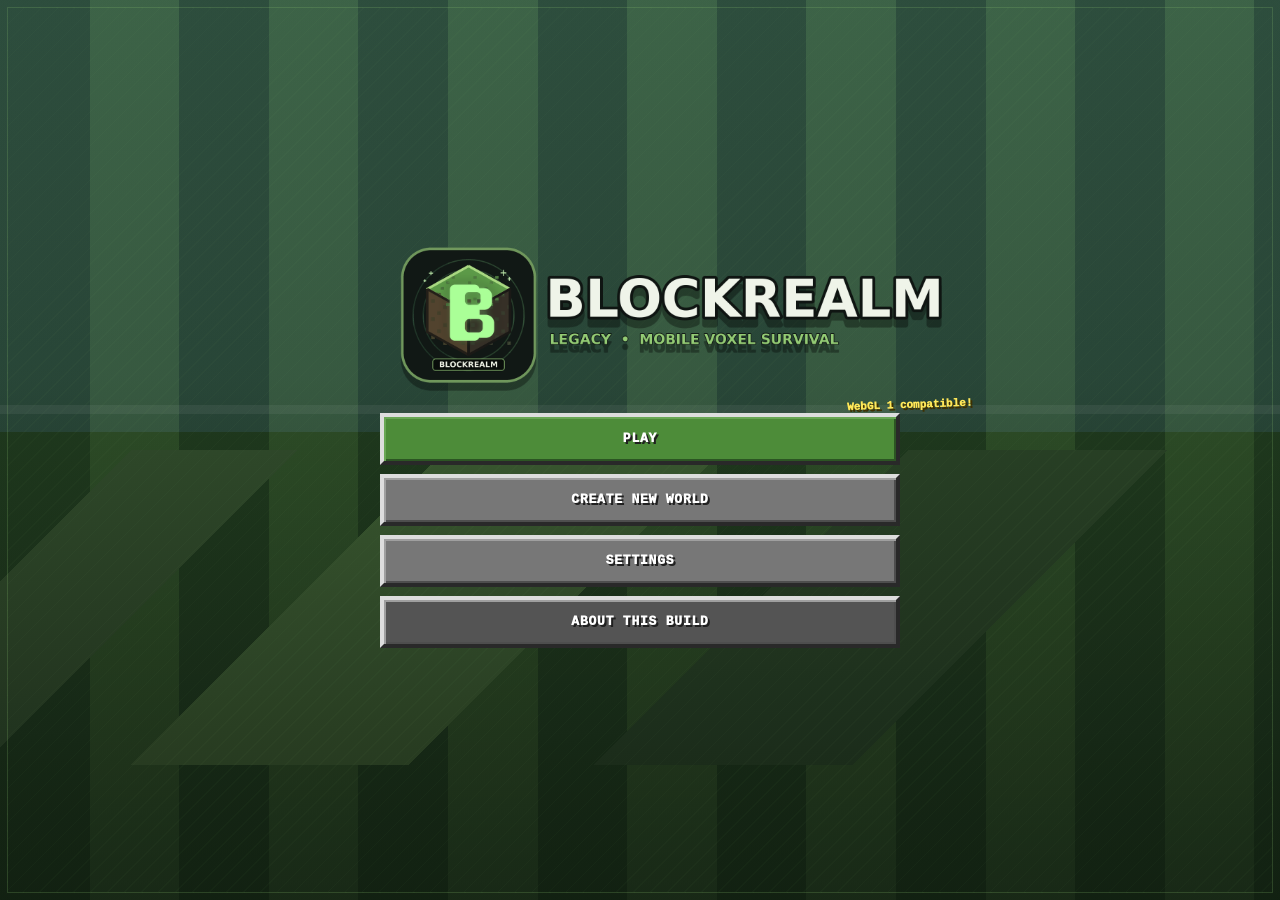
==== web/index.html @ b1ef3590 "🎨 Palette: Add ARIA labels to icon-only HUD and dialog buttons Co-authored-by: GamerzArtist <2480135" ====
<!doctype html>
<html lang="en">
<head>
<meta charset="utf-8">
<meta name="viewport" content="width=device-width,initial-scale=1,maximum-scale=1,user-scalable=no,viewport-fit=cover">
<meta name="theme-color" content="#18231c">
<meta name="mobile-web-app-capable" content="yes">
<meta name="apple-mobile-web-app-capable" content="yes">
<meta name="apple-mobile-web-app-status-bar-style" content="black-translucent">
<link rel="manifest" href="manifest.webmanifest">
<link rel="stylesheet" href="style.css">
<title>BlockRealm: Legacy v4.1</title>
<link rel="icon" href="favicon.png">
</head>
<body>
<canvas id="game" aria-label="BlockRealm game canvas"></canvas>
<div id="skyDecor" aria-hidden="true">
  <div id="stars"></div>
  <div id="cloudShadow"></div>
  <div id="clouds"><i></i><b></b></div>
  <div id="godrays"></div>
  <div id="sun"><i></i></div>
  <div id="moon"><i></i></div>
  <div id="lensFlare"></div>
</div>

<div id="bootScreen" class="screen">
  <div class="menu-card stone-frame">
    <div class="brand-wrap clean-brand boot-brand">
      <img class="brand-lockup" src="brand-lockup.png" alt="BlockRealm Legacy">
      <div class="edition">ORIGINAL MOBILE VOXEL SURVIVAL</div>
    </div>
    <div id="bootStatus" class="boot-status">
      <div class="spinner pixel-spin"></div>
      <div>
        <strong id="bootTitle">Starting renderer…</strong>
        <span id="bootDetail">Checking your browser and graphics driver.</span>
      </div>
    </div>
    <div id="bootBar" class="progress"><i></i></div>
    <button id="bootRetry" class="mc-btn hidden">RETRY</button>
    <details class="diagnostics"><summary>Diagnostics</summary><pre id="diagText">Waiting…</pre></details>
  </div>
</div>

<div id="mainMenu" class="screen hidden">
  <div class="panorama"></div>
  <div class="menu-card title-card">
    <div class="brand-wrap large menu-brand-wrap">
      <img class="brand-lockup menu-lockup" src="brand-lockup.png" alt="BlockRealm Legacy — Mobile Voxel Survival">
      <div class="splash" id="splashText">Procedural. Portable. Yours.</div>
    </div>
    <div class="menu-stack">
      <button id="playMenuBtn" class="mc-btn primary">PLAY</button>
      <button id="newWorldBtn" class="mc-btn">CREATE NEW WORLD</button>
      <button id="settingsMenuBtn" class="mc-btn">SETTINGS</button>
      <button id="aboutBtn" class="mc-btn muted">ABOUT THIS BUILD</button>
    </div>
    <div class="build-tag"><span class="verified-dot"></span> v4.1.0 FINAL · OFFLINE · WEBGL 1 SAFE</div>
  </div>
</div>

<div id="worldsScreen" class="screen hidden dark-screen">
  <div class="wide-window stone-frame">
    <div class="window-head"><h2>WORLDS</h2><button class="icon-btn" data-close="worldsScreen" aria-label="Close">×</button></div>
    <div id="worldList" class="world-list"></div>
    <div class="bottom-actions"><button id="createFromList" class="mc-btn primary">CREATE WORLD</button><button class="mc-btn" data-close="worldsScreen">BACK</button></div>
  </div>
</div>

<div id="createScreen" class="screen hidden dark-screen">
  <div class="window stone-frame">
    <div class="window-head"><h2>CREATE WORLD</h2><button class="icon-btn" data-close="createScreen" aria-label="Close">×</button></div>
    <div class="form-grid">
      <label>WORLD NAME<input id="worldName" maxlength="28" value="New Realm"></label>
      <label>SEED<input id="worldSeed" maxlength="48" placeholder="Leave blank for a random seed"></label>
      <label>MODE<select id="worldMode"><option value="survival">Survival</option><option value="creative">Creative</option></select></label>
      <label>DIFFICULTY<select id="worldDifficulty"><option value="peaceful">Peaceful</option><option value="normal" selected>Normal</option><option value="hard">Hard</option></select></label>
      <label class="toggle-row"><span>STARTING MAP</span><input id="startingMap" type="checkbox" checked></label>
      <label class="toggle-row"><span>BONUS CHEST</span><input id="bonusChest" type="checkbox"></label>
    </div>
    <p class="hint">Every seed generates the same terrain, biomes, caves, ores and structures. Worlds stream outward as you explore.</p>
    <div class="bottom-actions"><button id="createWorldConfirm" class="mc-btn primary">CREATE</button><button class="mc-btn" data-close="createScreen">CANCEL</button></div>
  </div>
</div>

<div id="settingsScreen" class="screen hidden dark-screen">
  <div class="window stone-frame scroll-window">
    <div class="window-head"><h2>SETTINGS</h2><button class="icon-btn" data-close="settingsScreen" aria-label="Close">×</button></div>
    <div class="settings-grid">
      <label>VIEW DISTANCE <b id="viewDistanceValue"></b><input id="viewDistance" type="range" min="1" max="4" step="1"></label>
      <label>RENDER SCALE <b id="renderScaleValue"></b><input id="renderScale" type="range" min="0.5" max="1" step="0.05"></label>
      <label>LOOK SENSITIVITY <b id="sensitivityValue"></b><input id="sensitivity" type="range" min="0.45" max="2" step="0.05"></label>
      <label>FOV <b id="fovValue"></b><input id="fov" type="range" min="58" max="90" step="1"></label>
      <label class="toggle-row shader-master"><span>ENABLE SHADERS</span><input id="shadersEnabledToggle" type="checkbox"></label>
      <label class="select-row">SHADER PRESET <b id="shaderProfileValue"></b><select id="shaderProfile"><option value="reimagined">Reimagined</option><option value="cinematic">Cinematic</option></select></label>
      <label class="toggle-row"><span>DYNAMIC SKY</span><input id="dynamicSky" type="checkbox"></label>
      <label class="toggle-row"><span>GODRAYS</span><input id="godraysToggle" type="checkbox"></label>
      <label class="toggle-row"><span>BLOOM & COLOR GRADE</span><input id="bloomToggle" type="checkbox"></label>
      <label class="toggle-row"><span>CLOUD SHADOWS</span><input id="cloudShadowsToggle" type="checkbox"></label>
      <label class="toggle-row"><span>REFLECTIVE WATER</span><input id="waterReflectionsToggle" type="checkbox"></label>
      <label class="toggle-row"><span>ADAPTIVE QUALITY</span><input id="adaptiveQualityToggle" type="checkbox"></label>
      <label class="toggle-row"><span>FOG</span><input id="fogToggle" type="checkbox"></label>
      <label class="toggle-row"><span>AMBIENT OCCLUSION</span><input id="aoToggle" type="checkbox"></label>
      <label class="toggle-row"><span>SOUND</span><input id="soundToggle" type="checkbox"></label>
      <label class="toggle-row"><span>VIBRATION</span><input id="vibrationToggle" type="checkbox"></label>
      <label class="toggle-row"><span>SHOW FPS</span><input id="fpsToggle" type="checkbox"></label>
      <label>CONTROL SIZE <b id="controlSizeValue"></b><input id="controlSize" type="range" min="0.75" max="1.25" step="0.05"></label>
      <label>UI SCALE <b id="uiScaleValue"></b><input id="uiScale" type="range" min="0.8" max="1.2" step="0.05"></label>
    </div>
    <p id="shaderHelp" class="shader-help">Reimagined uses terrain-aware sun visibility, soft godrays, cloud shade and reflective water. Disable shaders for the fastest path.</p><div class="bottom-actions triple"><button id="safeModeBtn" class="mc-btn muted">SAFE MODE</button><button id="applySettings" class="mc-btn primary">APPLY</button><button class="mc-btn" data-close="settingsScreen">BACK</button></div>
  </div>
</div>

<div id="aboutScreen" class="screen hidden dark-screen">
  <div class="window stone-frame scroll-window text-window">
    <div class="window-head"><h2>ABOUT</h2><button class="icon-btn" data-close="aboutScreen" aria-label="Close">×</button></div>
    <p><strong>BlockRealm: Legacy</strong> is an original mobile-first voxel survival engine. It uses procedural pixel textures, streamed seed-based terrain and a WebGL 1 renderer designed for broad Android WebView compatibility, with scalable original shader profiles and explicit safe-mode diagnostics.</p>
    <h3>Core loop</h3><p>Explore → gather → craft → mine deeper → smelt metals → survive the night → build a permanent realm.</p>
    <h3>Controls</h3><p>Mobile: left joystick to move, swipe the right side to look, hold the pick button to mine or attack, tap the hand button to place or interact, and use the jump/sprint buttons. Desktop: WASD, mouse, Space, Shift, E, left/right click.</p>
    <p class="hint">This is not affiliated with Mojang or Microsoft. All code, textures, sounds and names in this build are original or procedurally generated.</p>
    <button class="mc-btn" data-close="aboutScreen">BACK</button>
  </div>
</div>

<div id="loadingScreen" class="screen hidden">
  <div class="loading-card">
    <div class="brand-small">BLOCKREALM</div>
    <div class="world-preview" id="worldPreview"></div>
    <h2 id="loadingTitle">BUILDING TERRAIN</h2>
    <div class="progress big"><i id="loadingFill"></i></div>
    <p id="loadingDetail">Preparing seed…</p>
    <p id="loadingTip" class="tip">Tip: Torches stop night creatures from spawning nearby.</p>
  </div>
</div>

<div id="hud" class="hidden">
  <div id="debugPanel" class="debug-panel hidden"></div>
  <div class="top-left-hud">
    <div id="dayBadge" class="day-badge">DAY 1 · 07:00</div>
    <div id="biomeBadge" class="biome-badge">PLAINS</div>
  </div>
  <div class="top-right-hud">
    <button id="inventoryBtn" class="hud-btn" aria-label="Open inventory">▦</button>
    <button id="shaderQuickBtn" class="hud-btn shader-quick" title="Cycle shaders" aria-label="Cycle shaders">✦</button>
    <button id="pauseBtn" class="hud-btn" aria-label="Pause game">Ⅱ</button>
  </div>
  <div id="crosshair" class="crosshair"><i></i><b></b></div>
  <svg id="mineProgress" viewBox="0 0 44 44"><circle class="track" cx="22" cy="22" r="18"></circle><circle class="fill" cx="22" cy="22" r="18"></circle></svg>
  <div id="damageFlash"></div>
  <div id="underwaterOverlay"></div>
  <div id="vignette"></div>
  <div id="postBloom"></div>
  <div id="shaderBadge" class="shader-badge">REIMAGINED</div>
  <div id="targetLabel"></div>
  <div id="heldItem"></div>
  <div class="survival-hud">
    <div class="hud-row"><div id="armorBar" class="armor-bar"></div><div id="oxygenBar" class="oxygen-bar"></div></div>
    <div class="hud-row"><div id="healthBar" class="health-bar"></div><div id="hungerBar" class="hunger-bar"></div></div>
    <div class="xp-track"><i id="xpFill"></i><b id="xpLevel">0</b></div>
    <div id="hotbar" class="hotbar"></div>
    <div id="selectedName" class="selected-name"></div>
  </div>
  <div id="mobileControls">
    <div id="lookZone"></div>
    <div id="joystick" class="joystick"><div id="joystickKnob"></div></div>
    <button id="mineBtn" class="action-btn mine-btn" aria-label="Mine block or attack"><span>⛏</span></button>
    <button id="useBtn" class="action-btn use-btn" aria-label="Place block or interact"><span>✋</span></button>
    <button id="jumpBtn" class="action-btn jump-btn" aria-label="Jump"><span>↑</span></button>
    <button id="sprintBtn" class="action-btn sprint-btn" aria-label="Sprint"><span>»</span></button>
  </div>
</div>

<div id="inventoryOverlay" class="overlay hidden">
  <div class="inventory-window stone-frame">
    <div class="window-head"><h2 id="inventoryTitle">INVENTORY</h2><button id="closeInventory" class="icon-btn" aria-label="Close">×</button></div>
    <div class="inventory-layout">
      <aside class="player-pane">
        <div class="player-paperdoll"><div class="player-head"></div><div class="player-body"></div><div class="player-arm l"></div><div class="player-arm r"></div><div class="player-leg l"></div><div class="player-leg r"></div></div>
        <div class="equipment-grid" id="equipmentGrid"></div>
        <div class="recipe-book"><button id="recipeBookBtn" class="mc-btn tiny">RECIPES</button><div id="recipeList" class="recipe-list hidden"></div></div>
      </aside>
      <section class="craft-pane">
        <div class="craft-label" id="craftLabel">CRAFTING 2×2</div>
        <div class="craft-area"><div id="craftGrid" class="craft-grid grid2"></div><div class="craft-arrow">➜</div><div id="craftOutput" class="slot output-slot"></div></div>
        <div id="furnaceArea" class="furnace-area hidden">
          <div class="furnace-col"><div id="furnaceInput" class="slot"></div><div class="furnace-flame"><i id="furnaceFuelFill"></i></div><div id="furnaceFuel" class="slot"></div></div>
          <div class="furnace-progress"><i id="furnaceCookFill"></i></div><div id="furnaceOutput" class="slot output-slot"></div>
        </div>
        <div class="inventory-label">INVENTORY</div><div id="mainInventory" class="inventory-grid"></div>
        <div class="inventory-label">HOTBAR</div><div id="inventoryHotbar" class="inventory-grid hot"></div>
      </section>
    </div>
    <div class="inventory-footer"><button id="sortInventory" class="mc-btn tiny">SORT</button><button id="dropCursor" class="mc-btn tiny">DROP HELD STACK</button></div>
  </div>
  <div id="cursorStack" class="cursor-stack"></div>
</div>

<div id="pauseOverlay" class="overlay hidden">
  <div class="pause-window stone-frame">
    <h2>GAME PAUSED</h2>
    <button id="resumeBtn" class="mc-btn primary">BACK TO GAME</button>
    <button id="pauseSettingsBtn" class="mc-btn">SETTINGS</button>
    <button id="saveBtn" class="mc-btn">SAVE WORLD</button>
    <button id="exportBtn" class="mc-btn">EXPORT WORLD</button>
    <button id="quitBtn" class="mc-btn danger">SAVE & QUIT</button>
  </div>
</div>

<div id="rotateBlocker" aria-hidden="true"><div class="rotate-phone">↻</div><strong>ROTATE TO LANDSCAPE</strong><span>BlockRealm is designed for two-thumb play.</span></div>
<div id="toast"></div>
<div id="fatalOverlay" class="screen hidden fatal-screen">
  <div class="window stone-frame text-window"><h2>THE GAME STOPPED</h2><p id="fatalMessage"></p><pre id="fatalStack"></pre><div class="bottom-actions"><button id="fatalSafe" class="mc-btn">RESTART SAFE MODE</button><button id="fatalReload" class="mc-btn primary">RELOAD GAME</button></div></div>
</div>

<script src="game.js"></script>
</body>
</html>
---- web/style.css ----
:root{
  --safe-t:env(safe-area-inset-top,0px);--safe-r:env(safe-area-inset-right,0px);--safe-b:env(safe-area-inset-bottom,0px);--safe-l:env(safe-area-inset-left,0px);
  --ui-scale:1;--control-scale:1;--ink:#171717;--panel:#c6c6c6;--panel-dark:#8b8b8b;--edge-light:#f2f2f2;--edge-dark:#373737;
}
*{box-sizing:border-box;-webkit-tap-highlight-color:transparent;user-select:none}
html,body{margin:0;width:100%;height:100%;overflow:hidden;background:#0b0e0c;color:#fff;font-family:"Courier New",ui-monospace,monospace;touch-action:none;overscroll-behavior:none}
button,input,select{font:inherit}button{cursor:pointer}canvas{position:fixed;inset:0;width:100%;height:100%;display:block;background:#090d0b;image-rendering:pixelated}
.hidden{display:none!important}.screen{position:fixed;inset:0;z-index:50;display:flex;align-items:center;justify-content:center;padding:calc(18px + var(--safe-t)) calc(18px + var(--safe-r)) calc(18px + var(--safe-b)) calc(18px + var(--safe-l));overflow:auto}
.stone-frame{background:linear-gradient(#d1d1d1,#b7b7b7);color:#1b1b1b;border:4px solid;border-color:#fff #4b4b4b #4b4b4b #fff;box-shadow:0 0 0 4px #111,10px 10px 0 rgba(0,0,0,.42);position:relative}
.stone-frame:after{content:"";position:absolute;inset:4px;pointer-events:none;opacity:.09;background-image:repeating-linear-gradient(0deg,transparent 0 3px,#000 3px 4px),repeating-linear-gradient(90deg,transparent 0 7px,#fff 7px 8px)}
.mc-btn{position:relative;z-index:1;min-height:48px;padding:9px 16px;color:#fff;background:#777;border:4px solid;border-color:#ddd #292929 #292929 #ddd;box-shadow:inset 2px 2px #9f9f9f,inset -2px -2px #4e4e4e;text-shadow:2px 2px #202020;font-size:13px;font-weight:1000;letter-spacing:.06em;text-align:center}
.mc-btn:hover{filter:brightness(1.08)}.mc-btn:active{border-color:#292929 #ddd #ddd #292929;box-shadow:inset 3px 3px #4e4e4e;transform:translate(1px,1px)}.mc-btn.primary{background:#477e39;box-shadow:inset 2px 2px #69a755,inset -2px -2px #2c5523}.mc-btn.danger{background:#8b3434}.mc-btn.muted{background:#545454}.mc-btn.tiny{min-height:34px;padding:5px 9px;font-size:10px;border-width:3px}.icon-btn{width:40px;height:40px;background:#777;color:white;border:3px solid;border-color:#ddd #333 #333 #ddd;font-size:24px;font-weight:900;line-height:1}.icon-btn:active{border-color:#333 #ddd #ddd #333}
#bootScreen{background:radial-gradient(circle at 50% 35%,#22372a,#0d130f 70%)}.menu-card{width:min(92vw,620px);padding:26px}.brand-wrap{position:relative;text-align:center;margin-bottom:20px}.brand-wrap h1,.brand-shadow{font-family:Impact,"Arial Black",sans-serif;font-size:clamp(38px,10vw,70px);line-height:.85;letter-spacing:-.055em;margin:0}.brand-wrap h1{position:relative;color:#d9d9d9;text-shadow:0 3px #fff,0 7px #4e4e4e,4px 9px #101010;z-index:2}.brand-shadow{position:absolute;inset:6px 0 auto;color:#262626;transform:scaleY(1.04);z-index:1}.edition{position:relative;z-index:3;margin-top:11px;color:#393939;font-size:11px;font-weight:1000;letter-spacing:.25em;text-shadow:1px 1px #fff}.boot-status{display:flex;gap:13px;align-items:center;min-height:70px;padding:12px;background:#2a2a2a;color:white;border:3px solid;border-color:#111 #ddd #ddd #111}.boot-status strong,.boot-status span{display:block}.boot-status strong{font-size:13px}.boot-status span{font-size:10px;line-height:1.5;color:#c9c9c9;margin-top:5px}.spinner{width:34px;height:34px;border:5px solid #555;border-top-color:#7ebd59}.pixel-spin{animation:spin .8s steps(8) infinite}@keyframes spin{to{transform:rotate(360deg)}}.progress{height:22px;padding:3px;margin:13px 0;background:#191919;border:3px solid;border-color:#050505 #f2f2f2 #f2f2f2 #050505}.progress i{display:block;width:0;height:100%;background:repeating-linear-gradient(90deg,#5e9f43 0 14px,#4b8535 14px 28px);transition:width .18s}.progress.big{height:28px}.diagnostics{margin-top:12px;font-size:9px;color:#333}.diagnostics pre{white-space:pre-wrap;max-height:120px;overflow:auto;background:#161616;color:#9fe38b;padding:8px;user-select:text}
#mainMenu{background:linear-gradient(#76acd0 0 53%,#4b6d38 53% 100%)}.panorama{position:absolute;inset:0;overflow:hidden;background:linear-gradient(transparent 0 45%,rgba(255,255,255,.08) 45% 46%,transparent 46%),repeating-linear-gradient(90deg,rgba(27,62,28,.8) 0 7%,rgba(48,91,40,.8) 7% 14%),linear-gradient(#77aed4 0 48%,#416633 48% 100%);filter:saturate(.9);animation:pan 25s linear infinite}.panorama:before{content:"";position:absolute;left:-10%;right:-10%;bottom:15%;height:35%;background:linear-gradient(135deg,transparent 0 14%,#385c31 14% 23%,transparent 23% 31%,#456f37 31% 46%,transparent 46% 56%,#2f512b 56% 70%,transparent 70%);image-rendering:pixelated}.panorama:after{content:"";position:absolute;inset:0;background:linear-gradient(rgba(255,255,255,.14),transparent 30%,rgba(0,0,0,.25))}@keyframes pan{to{background-position:0 0,100vw 0,0 0}}.title-card{width:min(92vw,560px);padding:25px;background:rgba(197,197,197,.94)}.brand-wrap.large{margin-top:-5px}.splash{position:absolute;right:2%;bottom:-12px;z-index:4;color:#ffe859;text-shadow:2px 2px #3d3000;font-weight:1000;font-size:11px;transform:rotate(-7deg);white-space:nowrap;animation:pulse 1.7s ease-in-out infinite}@keyframes pulse{50%{transform:rotate(-7deg) scale(1.06)}}.menu-stack{display:grid;gap:9px}.build-tag{text-align:right;margin-top:12px;font-size:8px;color:#333}
.dark-screen{background:rgba(10,12,10,.88);backdrop-filter:blur(3px)}.window,.wide-window{width:min(94vw,620px);padding:16px}.wide-window{width:min(96vw,840px)}.scroll-window{max-height:90vh;overflow:auto}.text-window{line-height:1.6}.text-window h3{margin-bottom:4px}.window-head{position:relative;z-index:1;display:flex;justify-content:space-between;align-items:center;border-bottom:3px solid #777;padding-bottom:9px;margin-bottom:12px}.window-head h2{margin:0;font-size:20px;text-shadow:1px 1px #fff}.bottom-actions{position:relative;z-index:1;display:flex;gap:10px;margin-top:14px}.bottom-actions>*{flex:1}.form-grid,.settings-grid{position:relative;z-index:1;display:grid;grid-template-columns:1fr 1fr;gap:12px}.form-grid label,.settings-grid label{display:grid;gap:6px;font-size:10px;font-weight:1000}.form-grid input,.form-grid select{min-height:42px;padding:8px;background:#282828;color:#fff;border:3px solid;border-color:#111 #eee #eee #111;outline:none}.toggle-row{grid-template-columns:1fr auto!important;align-items:center;background:#aaa;padding:8px;border:2px solid #777}.toggle-row input{width:24px;height:24px;accent-color:#4d8b3b}.hint{position:relative;z-index:1;font-size:9px;line-height:1.6;color:#383838}.settings-grid input[type=range]{width:100%;accent-color:#4d8b3b}.settings-grid b{float:right}.world-list{position:relative;z-index:1;display:grid;gap:8px;max-height:58vh;overflow:auto;padding:3px}.world-card{display:grid;grid-template-columns:68px 1fr auto;align-items:center;gap:10px;background:#8f8f8f;border:3px solid;border-color:#dedede #3b3b3b #3b3b3b #dedede;padding:8px}.world-thumb{width:64px;height:48px;background:linear-gradient(#7eb5d8 0 54%,#52723a 54%);position:relative;overflow:hidden;border:2px solid #222}.world-thumb:after{content:"";position:absolute;left:0;right:0;bottom:0;height:22px;background:repeating-linear-gradient(90deg,#4f7a3b 0 8px,#365c2e 8px 16px);clip-path:polygon(0 45%,12% 30%,23% 50%,34% 10%,48% 42%,62% 20%,76% 50%,90% 14%,100% 35%,100% 100%,0 100%)}.world-info h3{margin:0 0 5px;font-size:13px}.world-info p{margin:2px 0;font-size:8px;color:#2d2d2d}.world-actions{display:grid;gap:5px}.world-actions button{min-width:80px}.empty-worlds{text-align:center;padding:40px 15px;color:#444}
#loadingScreen{background:linear-gradient(#111,#171717)}.loading-card{width:min(88vw,620px);text-align:center}.brand-small{font-family:Impact,"Arial Black",sans-serif;font-size:32px;text-shadow:3px 3px #4d4d4d}.world-preview{height:170px;margin:15px 0;background:linear-gradient(#79b2d4 0 48%,#3d6431 48%);border:4px solid #eee;box-shadow:0 0 0 4px #111;overflow:hidden;position:relative}.world-preview:before{content:"";position:absolute;inset:0;background:repeating-linear-gradient(90deg,transparent 0 35px,rgba(255,255,255,.08) 35px 37px),linear-gradient(145deg,transparent 0 42%,#31512b 42% 52%,transparent 52% 59%,#496f37 59% 70%,transparent 70%)}.loading-card h2{font-size:16px;letter-spacing:.1em}.loading-card p{font-size:10px;color:#ddd}.tip{color:#a7c798!important}
#skyDecor{position:fixed;inset:0;z-index:1;pointer-events:none;overflow:hidden;display:none}#sun,#moon{position:absolute;width:44px;height:44px;image-rendering:pixelated;box-shadow:0 0 25px rgba(255,232,126,.4)}#sun{background:#fff0a1}#moon{background:#e6edf1;clip-path:polygon(0 0,100% 0,100% 100%,0 100%,0 68%,22% 68%,22% 35%,0 35%)}#clouds{position:absolute;inset:0;opacity:.28;background-image:linear-gradient(90deg,transparent 0 10%,#fff 10% 18%,transparent 18% 32%,#fff 32% 44%,transparent 44% 66%,#fff 66% 78%,transparent 78%);background-size:480px 22px;background-repeat:repeat-x;animation:cloudMove 70s linear infinite}@keyframes cloudMove{to{background-position:480px 0}}
#hud{position:fixed;inset:0;z-index:10;pointer-events:none;font-size:calc(12px * var(--ui-scale))}.debug-panel{position:absolute;top:calc(8px + var(--safe-t));left:calc(8px + var(--safe-l));background:rgba(0,0,0,.62);padding:6px 8px;line-height:1.45;font-size:9px;text-shadow:1px 1px #000}.top-left-hud{position:absolute;top:calc(8px + var(--safe-t));left:calc(8px + var(--safe-l));display:flex;gap:5px}.day-badge,.biome-badge{background:rgba(0,0,0,.55);padding:5px 7px;border-left:3px solid #fff;font-size:8px;text-shadow:1px 1px #000}.top-right-hud{position:absolute;top:calc(8px + var(--safe-t));right:calc(8px + var(--safe-r));display:flex;gap:7px;pointer-events:auto}.hud-btn{width:43px;height:43px;color:#fff;background:rgba(62,62,62,.75);border:3px solid;border-color:rgba(255,255,255,.75) rgba(0,0,0,.75) rgba(0,0,0,.75) rgba(255,255,255,.75);font-weight:1000;font-size:18px;text-shadow:2px 2px #111}.hud-btn:active{transform:translate(1px,1px);border-color:#222 #eee #eee #222}.crosshair{position:absolute;left:50%;top:50%;width:22px;height:22px;transform:translate(-50%,-50%);filter:drop-shadow(1px 1px #000)}.crosshair i,.crosshair b{position:absolute;display:block;background:white}.crosshair i{left:10px;top:1px;width:2px;height:20px}.crosshair b{top:10px;left:1px;width:20px;height:2px}.crosshair.target i,.crosshair.target b{background:#ffe16a}.crosshair.hostile i,.crosshair.hostile b{background:#ff6868}#mineProgress{position:absolute;left:50%;top:50%;width:54px;height:54px;transform:translate(-50%,-50%) rotate(-90deg);opacity:0}.track,.fill{fill:none;stroke-width:4}.track{stroke:rgba(0,0,0,.6)}.fill{stroke:#fff;stroke-dasharray:113.1;stroke-dashoffset:113.1;filter:drop-shadow(1px 1px #000)}#damageFlash,#underwaterOverlay,#vignette{position:absolute;inset:0;pointer-events:none;opacity:0}#damageFlash{background:rgba(200,30,30,.35);transition:opacity .25s}#underwaterOverlay{background:rgba(20,95,145,.26);box-shadow:inset 0 0 110px rgba(0,35,80,.55)}#vignette{opacity:1;background:radial-gradient(circle,transparent 55%,rgba(0,0,0,.24) 100%)}#targetLabel{position:absolute;left:50%;top:calc(50% + 38px);transform:translateX(-50%);font-size:9px;text-shadow:2px 2px #000;white-space:nowrap}.survival-hud{position:absolute;left:50%;bottom:calc(8px + var(--safe-b));transform:translateX(-50%) scale(var(--ui-scale));transform-origin:bottom center;display:grid;justify-items:center}.hud-row{width:420px;display:flex;justify-content:space-between;align-items:end}.health-bar,.hunger-bar,.armor-bar,.oxygen-bar{height:20px;display:flex;gap:1px;align-items:center}.status-icon{width:17px;height:17px;position:relative;filter:drop-shadow(1px 1px #111)}.heart{background:#d83b3b;clip-path:polygon(0 20%,20% 0,50% 18%,80% 0,100% 20%,100% 55%,50% 100%,0 55%)}.heart.empty{background:#3b1d1d}.heart.half{background:linear-gradient(90deg,#d83b3b 50%,#3b1d1d 50%)}.food{background:#c17f39;border-radius:55% 35% 55% 35%;transform:rotate(-25deg);border:2px solid #613e1e}.food.empty{filter:grayscale(1) brightness(.35)}.food.half{background:linear-gradient(90deg,#c17f39 50%,#3b2b20 50%)}.armor-pip{width:16px;height:14px;background:#bfc8d0;clip-path:polygon(10% 0,90% 0,100% 40%,50% 100%,0 40%)}.armor-pip.empty{background:#30383d}.bubble{width:12px;height:12px;border:2px solid #c7efff;border-radius:50%}.bubble.empty{opacity:.25}.xp-track{position:relative;width:410px;height:8px;background:#1c1c1c;border:2px solid #060606;margin:3px 0 2px}.xp-track i{display:block;height:100%;background:#4fd44a;width:0}.xp-track b{position:absolute;left:50%;bottom:-18px;transform:translateX(-50%);font-size:12px;color:#82f56b;text-shadow:2px 2px #132c0e}.hotbar{display:flex;background:rgba(20,20,20,.86);border:3px solid #0b0b0b;padding:2px;pointer-events:auto}.slot{position:relative;width:44px;height:44px;background:#8b8b8b;border:3px solid;border-color:#373737 #dedede #dedede #373737;display:flex;align-items:center;justify-content:center;image-rendering:pixelated}.hotbar .slot{width:45px;height:45px}.slot.active{z-index:2;border:4px solid #fff;box-shadow:0 0 0 2px #111;transform:translateY(-3px) scale(1.06)}.slot-icon{width:32px;height:32px;background-size:800% 800%;background-repeat:no-repeat;image-rendering:pixelated;filter:drop-shadow(2px 2px rgba(0,0,0,.45))}.slot-count{position:absolute;right:2px;bottom:0;color:#fff;font-size:12px;font-weight:1000;text-shadow:2px 2px #111}.slot-key{position:absolute;left:2px;top:1px;font-size:7px;color:#eee;text-shadow:1px 1px #111}.durability{position:absolute;left:3px;right:3px;bottom:2px;height:3px;background:#1a1a1a}.durability i{display:block;height:100%;background:#57d65e}.selected-name{height:18px;margin-top:4px;font-size:10px;text-shadow:2px 2px #000}.held-item{position:absolute;right:8%;bottom:12%;width:96px;height:96px;background-size:800% 800%;background-repeat:no-repeat;image-rendering:pixelated;filter:drop-shadow(8px 10px rgba(0,0,0,.35));transform:rotate(-20deg);transform-origin:75% 85%;opacity:.95}.held-item.swing{animation:heldSwing .22s linear}.held-item.use{animation:heldUse .28s ease}@keyframes heldSwing{50%{transform:rotate(36deg) translate(-30px,16px)}}@keyframes heldUse{50%{transform:rotate(-35deg) translate(-12px,-10px)}}
#mobileControls{position:absolute;inset:0;pointer-events:none;transform:scale(var(--control-scale));transform-origin:center center}#lookZone{position:absolute;right:0;top:0;width:63%;height:100%;pointer-events:auto}.joystick{position:absolute;left:calc(22px + var(--safe-l));bottom:calc(76px + var(--safe-b));width:124px;height:124px;border:4px solid rgba(255,255,255,.27);background:rgba(0,0,0,.24);border-radius:50%;pointer-events:auto;box-shadow:inset 0 0 18px rgba(0,0,0,.35)}#joystickKnob{position:absolute;left:35px;top:35px;width:54px;height:54px;border-radius:50%;background:rgba(225,225,225,.52);border:4px solid rgba(20,20,20,.46)}.action-btn{position:absolute;pointer-events:auto;color:#fff;background:rgba(70,70,70,.76);border:4px solid;border-color:rgba(255,255,255,.68) rgba(0,0,0,.7) rgba(0,0,0,.7) rgba(255,255,255,.68);text-shadow:2px 2px #111;font-weight:1000}.action-btn:active,.action-btn.pressed{background:rgba(115,115,115,.85);transform:translate(1px,1px)}.action-btn span{font-size:23px}.mine-btn{right:calc(20px + var(--safe-r));bottom:calc(72px + var(--safe-b));width:74px;height:74px}.use-btn{right:calc(104px + var(--safe-r));bottom:calc(80px + var(--safe-b));width:60px;height:60px}.jump-btn{right:calc(26px + var(--safe-r));bottom:calc(157px + var(--safe-b));width:60px;height:60px}.sprint-btn{left:calc(133px + var(--safe-l));bottom:calc(154px + var(--safe-b));width:48px;height:48px}
.overlay{position:fixed;inset:0;z-index:60;background:rgba(0,0,0,.7);display:flex;align-items:center;justify-content:center;padding:calc(10px + var(--safe-t)) calc(10px + var(--safe-r)) calc(10px + var(--safe-b)) calc(10px + var(--safe-l));pointer-events:auto}.inventory-window{width:min(97vw,840px);max-height:95vh;overflow:auto;padding:14px}.inventory-layout{position:relative;z-index:1;display:grid;grid-template-columns:190px 1fr;gap:17px}.player-pane{display:grid;align-content:start;gap:10px}.player-paperdoll{height:180px;background:#323232;border:3px solid;border-color:#111 #eee #eee #111;position:relative;overflow:hidden}.player-paperdoll>div{position:absolute;background:#6a8b5d;border:2px solid #1a1a1a}.player-head{width:42px;height:42px;left:72px;top:18px;background:#b78362!important}.player-body{width:48px;height:65px;left:69px;top:61px}.player-arm{width:20px;height:65px;top:62px}.player-arm.l{left:47px}.player-arm.r{right:47px}.player-leg{width:22px;height:48px;top:126px;background:#394e65!important}.player-leg.l{left:70px}.player-leg.r{right:70px}.equipment-grid{display:grid;grid-template-columns:repeat(4,44px);gap:3px}.recipe-book{position:relative}.recipe-list{position:absolute;left:0;top:39px;width:250px;max-height:260px;overflow:auto;background:#b5b5b5;border:3px solid #222;z-index:10;padding:6px}.recipe-entry{display:flex;align-items:center;gap:7px;padding:5px;border-bottom:1px solid #777;font-size:9px}.recipe-entry:hover{background:#d1d1d1}.craft-pane{display:grid;align-content:start;gap:7px}.craft-label,.inventory-label{font-size:10px;font-weight:1000;margin-top:2px}.craft-area{display:flex;align-items:center;gap:10px;min-height:102px}.craft-grid{display:grid;gap:2px}.grid2{grid-template-columns:repeat(2,46px)}.grid3{grid-template-columns:repeat(3,46px)}.craft-arrow{font-size:26px;font-weight:1000}.output-slot{width:52px!important;height:52px!important}.inventory-grid{display:grid;grid-template-columns:repeat(9,46px);gap:2px}.inventory-grid.hot{border-top:3px solid #737373;padding-top:7px}.inventory-footer{position:relative;z-index:1;display:flex;gap:8px;margin-top:10px}.furnace-area{display:flex;align-items:center;gap:14px;background:#a7a7a7;padding:10px;border:3px solid #6f6f6f}.furnace-col{display:grid;justify-items:center;gap:3px}.furnace-flame{width:24px;height:28px;background:#3a3a3a;clip-path:polygon(50% 0,100% 50%,80% 100%,20% 100%,0 50%);display:flex;align-items:flex-end}.furnace-flame i{display:block;width:100%;height:0;background:#ff9d2e}.furnace-progress{width:72px;height:18px;background:#3a3a3a;border:2px solid #222}.furnace-progress i{display:block;width:0;height:100%;background:#dedede}.cursor-stack{position:fixed;z-index:100;width:44px;height:44px;pointer-events:none;display:none}.pause-window{width:min(90vw,440px);padding:20px;display:grid;gap:9px;text-align:center}.pause-window h2{margin:0 0 8px}.fatal-screen{z-index:200;background:#1a0505}.fatal-screen pre{max-height:240px;overflow:auto;white-space:pre-wrap;background:#111;color:#ffb0b0;padding:9px;user-select:text}.fatal-screen p{user-select:text}#toast{position:fixed;z-index:150;left:50%;top:calc(70px + var(--safe-t));transform:translate(-50%,-15px);max-width:88vw;padding:8px 12px;background:#101010;color:#fff;border:3px solid #fff;box-shadow:0 0 0 3px #000;text-shadow:1px 1px #000;font-size:9px;text-align:center;opacity:0;transition:.18s;pointer-events:none}#toast.show{opacity:1;transform:translate(-50%,0)}
@media(hover:hover) and (pointer:fine){#mobileControls{display:none}.hotbar .slot{width:48px;height:48px}.held-item{right:13%}}
@media(max-width:760px){.form-grid,.settings-grid{grid-template-columns:1fr}.inventory-layout{grid-template-columns:1fr}.player-pane{grid-template-columns:180px 1fr}.player-paperdoll{height:150px}.player-head{top:8px}.player-body{top:50px}.player-arm{top:51px}.player-leg{top:115px}.equipment-grid{align-content:start}.inventory-grid{grid-template-columns:repeat(9,minmax(34px,1fr))}.inventory-grid .slot{width:auto;height:auto;aspect-ratio:1}.inventory-window{font-size:11px}.hud-row{width:365px}.xp-track{width:355px}.slot{width:40px;height:40px}.slot-icon{width:29px;height:29px}.hotbar .slot{width:40px;height:40px}.world-card{grid-template-columns:58px 1fr}.world-thumb{width:54px}.world-actions{grid-column:1/-1;grid-template-columns:1fr 1fr}}
@media(max-width:520px){.menu-card{padding:18px}.brand-wrap h1,.brand-shadow{font-size:45px}.splash{font-size:8px}.mc-btn{min-height:43px;font-size:11px}.survival-hud{bottom:calc(6px + var(--safe-b))}.hud-row{width:337px}.xp-track{width:328px}.hotbar .slot{width:36px;height:36px;border-width:2px}.slot-icon{width:27px;height:27px}.status-icon{width:15px;height:15px}.held-item{width:76px;height:76px;bottom:18%}.joystick{width:108px;height:108px;bottom:calc(58px + var(--safe-b))}#joystickKnob{left:30px;top:30px;width:48px;height:48px}.mine-btn{width:66px;height:66px;bottom:calc(58px + var(--safe-b))}.use-btn{right:calc(94px + var(--safe-r));bottom:calc(65px + var(--safe-b));width:54px;height:54px}.jump-btn{bottom:calc(132px + var(--safe-b));width:54px;height:54px}.sprint-btn{left:calc(117px + var(--safe-l));bottom:calc(130px + var(--safe-b));width:44px;height:44px}.inventory-layout{display:block}.player-pane{display:none}.craft-area{min-height:94px}.grid2{grid-template-columns:repeat(2,42px)}.grid3{grid-template-columns:repeat(3,42px)}.craft-grid .slot{width:42px;height:42px}.world-preview{height:125px}}
@media(orientation:portrait) and (pointer:coarse){body:after{content:"Rotate your phone for the best experience";position:fixed;z-index:190;left:50%;bottom:18px;transform:translateX(-50%);background:#111;color:#fff;border:3px solid #fff;padding:8px 12px;font-size:9px;white-space:nowrap;pointer-events:none}}

/* ===== BlockRealm Legacy v4 visual system ===== */
:root{--sun-x:50%;--sun-y:50%;--sun-visible:0;--sun-warmth:1;--shader-strength:1}
.brand-emblem{display:block;width:76px;height:76px;object-fit:contain;margin:-58px auto 10px;filter:drop-shadow(0 7px 0 rgba(0,0,0,.38));image-rendering:auto}.menu-emblem{width:88px;height:88px;margin:-70px auto 8px}.verified-dot{display:inline-block;width:7px;height:7px;background:#70d05b;box-shadow:0 0 8px #70d05b;margin-right:4px}.select-row{background:#aaa;padding:8px;border:2px solid #777}.select-row select{min-height:38px;background:#292929;color:#fff;border:3px solid;border-color:#111 #eee #eee #111;padding:5px}.shader-help{position:relative;z-index:1;padding:9px 11px;margin:12px 0 0;background:#282828;color:#d9efcf;border-left:4px solid #70b85a;font-size:9px;line-height:1.45}.bottom-actions.triple>*{min-width:0}

#skyDecor{--celestial-size:clamp(42px,7vmin,86px);display:block;z-index:2;mix-blend-mode:normal}
#sun,#moon{position:absolute;left:var(--sun-x);top:var(--sun-y);width:var(--celestial-size);height:var(--celestial-size);transform:translate(-50%,-50%) scale(var(--sun-visible));transition:opacity .15s,transform .15s;pointer-events:none;border-radius:50%;image-rendering:auto}
#sun{opacity:var(--sun-visible);background:radial-gradient(circle,#fff 0 19%,#fff6cc 20% 42%,#ffd37a 43% 63%,rgba(255,170,52,.85) 64% 70%,rgba(255,180,50,0) 72%);box-shadow:0 0 22px rgba(255,239,171,.95),0 0 70px rgba(255,185,66,.8),0 0 150px rgba(255,159,38,.42)}
#sun i{position:absolute;inset:22%;border-radius:50%;background:#fff;filter:blur(1px)}
#moon{opacity:var(--moon-visible,0);left:var(--moon-x,50%);top:var(--moon-y,50%);transform:translate(-50%,-50%) scale(var(--moon-visible,0));background:radial-gradient(circle at 38% 32%,#fff 0 18%,#e8eff0 19% 64%,#a9b9c0 65% 72%,transparent 73%);box-shadow:0 0 34px rgba(183,218,255,.4);clip-path:none}
#moon:after{content:"";position:absolute;left:47%;top:15%;width:35%;height:35%;border-radius:50%;background:rgba(98,115,127,.25);box-shadow:-17px 25px 0 -4px rgba(98,115,127,.22),13px 33px 0 -8px rgba(98,115,127,.25)}
#stars{position:absolute;inset:0;opacity:var(--stars-opacity,0);transition:opacity 1s;background-image:radial-gradient(circle at 8% 12%,#fff 0 1px,transparent 1.5px),radial-gradient(circle at 17% 25%,#d9efff 0 1px,transparent 1.5px),radial-gradient(circle at 28% 8%,#fff 0 1.2px,transparent 1.8px),radial-gradient(circle at 43% 20%,#fff 0 1px,transparent 1.5px),radial-gradient(circle at 56% 11%,#d9efff 0 1px,transparent 1.5px),radial-gradient(circle at 69% 29%,#fff 0 1.2px,transparent 1.8px),radial-gradient(circle at 81% 9%,#fff 0 1px,transparent 1.5px),radial-gradient(circle at 93% 23%,#d9efff 0 1px,transparent 1.5px);background-size:260px 180px}
#clouds{position:absolute;inset:-15% -20%;opacity:var(--cloud-opacity,.34);filter:blur(var(--cloud-blur,2px));animation:cloudMove 80s linear infinite;background:radial-gradient(ellipse at 10% 18%,rgba(255,255,255,.65) 0 2.5%,transparent 7%),radial-gradient(ellipse at 24% 17%,rgba(255,255,255,.52) 0 3.3%,transparent 8%),radial-gradient(ellipse at 45% 25%,rgba(255,255,255,.58) 0 2.8%,transparent 7%),radial-gradient(ellipse at 69% 13%,rgba(255,255,255,.6) 0 4%,transparent 9%),radial-gradient(ellipse at 88% 27%,rgba(255,255,255,.5) 0 3%,transparent 8%);background-size:840px 300px;background-repeat:repeat-x}
#clouds i,#clouds b{display:none}
#cloudShadow{position:absolute;inset:0;opacity:var(--cloud-shadow-opacity,0);background:linear-gradient(115deg,transparent 12%,rgba(19,37,27,.09) 23%,transparent 37%,rgba(19,37,27,.08) 49%,transparent 66%);background-size:820px 100%;animation:cloudMove 95s linear infinite;mix-blend-mode:multiply}
#godrays{position:absolute;inset:-20%;opacity:var(--rays-opacity,0);transition:opacity .18s;background:repeating-conic-gradient(from 0deg at var(--sun-x) var(--sun-y),rgba(255,225,155,.13) 0deg,rgba(255,225,155,0) 4deg,rgba(255,225,155,0) 11deg,rgba(255,225,155,.08) 15deg,rgba(255,225,155,0) 20deg);-webkit-mask-image:radial-gradient(circle at var(--sun-x) var(--sun-y),#000 0 5%,rgba(0,0,0,.8) 12%,transparent 69%);mask-image:radial-gradient(circle at var(--sun-x) var(--sun-y),#000 0 5%,rgba(0,0,0,.8) 12%,transparent 69%);mix-blend-mode:screen;filter:blur(5px);transform:scale(1.25);transform-origin:var(--sun-x) var(--sun-y)}
#lensFlare{position:absolute;inset:0;opacity:var(--flare-opacity,0);background:radial-gradient(circle at var(--sun-x) var(--sun-y),rgba(255,247,214,.42) 0 1%,rgba(255,198,92,.16) 3%,transparent 12%);mix-blend-mode:screen;filter:blur(1px);transition:opacity .2s}
#postBloom{position:absolute;inset:0;pointer-events:none;opacity:var(--bloom-opacity,0);background:radial-gradient(circle at var(--sun-x) var(--sun-y),rgba(255,225,148,.17),transparent 26%),linear-gradient(rgba(255,211,145,.025),rgba(75,120,78,.018));mix-blend-mode:screen;transition:opacity .25s}
.shader-badge{position:absolute;right:calc(108px + var(--safe-r));top:calc(12px + var(--safe-t));padding:4px 7px;background:rgba(9,14,10,.68);border:1px solid rgba(157,230,128,.55);color:#b8f49e;font-size:7px;letter-spacing:.08em;text-shadow:1px 1px #000;opacity:.8}.shader-quick{color:#d9ffbf}.shader-quick.off{color:#b8b8b8;filter:grayscale(1)}

body[data-shader-profile="off"] #game{filter:none}body[data-shader-profile="off"]{--rays-opacity:0;--flare-opacity:0;--bloom-opacity:0;--cloud-shadow-opacity:0;--cloud-opacity:.18;--cloud-blur:0px}
body[data-shader-profile="reimagined"] #game{filter:saturate(1.08) contrast(1.035) brightness(1.01)}body[data-shader-profile="reimagined"]{--shader-strength:1;--cloud-opacity:.32;--cloud-blur:1px}
body[data-shader-profile="cinematic"] #game{filter:saturate(1.18) contrast(1.075) brightness(1.015)}body[data-shader-profile="cinematic"]{--shader-strength:2;--cloud-opacity:.42;--cloud-blur:2.5px}
body.safe-mode #skyDecor,body.safe-mode #postBloom{display:none!important}body.safe-mode #game{filter:none!important}.safe-mode-pill{color:#ffe29b}

#bootScreen{background:radial-gradient(circle at 50% 32%,#29452e,#0b110d 68%)}#mainMenu{background:#16221a}.title-card{border-color:#e9f5e4 #263229 #263229 #e9f5e4}.build-tag{display:flex;align-items:center;justify-content:flex-end;gap:3px}.diagnostics summary{cursor:pointer}
@media(max-width:760px){.brand-emblem{width:62px;height:62px;margin:-42px auto 8px}.menu-emblem{width:70px;height:70px;margin:-48px auto 7px}.bottom-actions.triple{display:grid;grid-template-columns:1fr 1fr}.bottom-actions.triple>*:first-child{grid-column:1/-1}.shader-badge{right:calc(104px + var(--safe-r));top:calc(57px + var(--safe-t))}}
@media(max-height:500px) and (orientation:landscape){.brand-emblem{width:54px;height:54px;position:absolute;left:14px;top:12px;margin:0}.menu-emblem{left:18px;top:14px}.title-card{padding:17px 22px}.brand-wrap{margin-bottom:12px}.brand-wrap h1,.brand-shadow{font-size:46px}.menu-stack{grid-template-columns:1fr 1fr}.menu-stack .primary{grid-column:1/-1}.scroll-window{max-height:94vh}.settings-grid{gap:7px}.settings-grid label{font-size:8px}.toggle-row,.select-row{padding:5px}}
/* Mobile-safe cinematic overrides: no masks, backdrop filters or giant blur passes. */
#godrays{inset:auto;width:150vmax;height:150vmax;left:var(--sun-x);top:var(--sun-y);transform:translate(-50%,-50%) rotate(-8deg);transform-origin:center;border-radius:50%;background:conic-gradient(from 0deg,rgba(255,226,158,.14) 0 2deg,transparent 7deg 19deg,rgba(255,226,158,.09) 24deg 28deg,transparent 34deg 53deg,rgba(255,226,158,.12) 58deg 62deg,transparent 70deg 91deg,rgba(255,226,158,.08) 97deg 101deg,transparent 108deg 132deg,rgba(255,226,158,.11) 138deg 143deg,transparent 151deg 180deg,rgba(255,226,158,.09) 186deg 192deg,transparent 199deg 224deg,rgba(255,226,158,.12) 231deg 236deg,transparent 244deg 273deg,rgba(255,226,158,.08) 280deg 285deg,transparent 293deg 318deg,rgba(255,226,158,.11) 326deg 332deg,transparent 340deg 360deg);-webkit-mask-image:none;mask-image:none;mix-blend-mode:normal;filter:none}
#lensFlare,#postBloom{mix-blend-mode:normal;filter:none}#clouds{filter:none}#cloudShadow{mix-blend-mode:normal}.dark-screen{backdrop-filter:none}
/* Final compatibility pass: shader color grading stays inside WebGL, avoiding costly CSS filters on the game canvas. */
body[data-shader-profile="off"] #game,body[data-shader-profile="reimagined"] #game,body[data-shader-profile="cinematic"] #game{filter:none}
#godrays{inset:0;width:auto;height:auto;left:0;top:0;transform:none;border-radius:0;background:radial-gradient(ellipse 44% 72% at var(--sun-x) var(--sun-y),rgba(255,229,164,.22) 0,rgba(255,219,139,.08) 24%,transparent 70%),linear-gradient(114deg,transparent 0 38%,rgba(255,226,160,.045) 43%,transparent 49%),linear-gradient(102deg,transparent 0 58%,rgba(255,226,160,.035) 63%,transparent 69%)}


/* ===== v4.1 final brand and mobile polish ===== */
.menu-brand-wrap{width:min(760px,86vw);margin:0 auto 14px;display:flex;flex-direction:column;align-items:center}.brand-lockup{display:block;width:min(730px,84vw);height:auto;max-height:190px;object-fit:contain;filter:drop-shadow(0 8px 0 rgba(0,0,0,.36));image-rendering:auto}.menu-lockup{margin:0 auto}.menu-brand-wrap .splash{margin-top:-8px;align-self:flex-end;margin-right:8%;transform:rotate(-2deg)}
#mainMenu .title-card{width:min(760px,88vw);padding:22px 28px 18px;background:linear-gradient(180deg,rgba(28,38,30,.92),rgba(15,22,17,.95));box-shadow:0 18px 60px rgba(0,0,0,.45),inset 0 0 0 1px rgba(255,255,255,.05)}
#mainMenu .menu-stack{width:min(520px,78vw);margin-inline:auto}.build-tag{margin-top:12px;color:#b8c5ba;letter-spacing:.06em}.panorama:after{content:"";position:absolute;inset:0;background:linear-gradient(180deg,rgba(6,10,7,.08),rgba(6,10,7,.18) 42%,rgba(6,10,7,.62));pointer-events:none}
#bootScreen .brand-wrap{padding-top:22px}#bootScreen .brand-emblem{width:68px;height:68px;margin:-36px auto 8px}#bootScreen .brand-wrap h1,#bootScreen .brand-shadow{font-size:clamp(36px,7vw,62px)}
#sun,#moon{aspect-ratio:1/1;contain:layout paint;will-change:left,top,opacity,transform}#sun{overflow:visible}#godrays,#lensFlare,#postBloom{will-change:opacity}
body[data-shader-profile="off"] #skyDecor{opacity:.82}body[data-shader-profile="off"] #godrays,body[data-shader-profile="off"] #lensFlare,body[data-shader-profile="off"] #postBloom{display:none!important}
body[data-shader-profile="reimagined"] #godrays,body[data-shader-profile="cinematic"] #godrays{display:block}
@media(max-height:520px) and (orientation:landscape){#mainMenu .title-card{width:min(760px,90vw);padding:12px 22px 10px}.menu-brand-wrap{width:min(640px,78vw);margin-bottom:6px}.brand-lockup{width:min(620px,76vw);max-height:126px}.menu-brand-wrap .splash{font-size:8px;margin-top:-4px}.menu-stack{gap:7px!important}.mc-btn{min-height:39px}.build-tag{margin-top:7px;font-size:7px}}
@media(max-width:760px){.menu-brand-wrap{width:90vw}.brand-lockup{width:88vw}.menu-brand-wrap .splash{margin-right:5%}}

/* ===== v4.0 final polish ===== */
.clean-brand{margin:0 auto 18px;position:relative;text-align:center}.brand-lockup{display:block;width:min(100%,560px);max-height:170px;object-fit:contain;margin:0 auto;filter:drop-shadow(0 8px 0 rgba(0,0,0,.34))}.boot-brand .brand-lockup{width:min(100%,500px);max-height:140px}.clean-brand .edition{margin-top:-4px;color:#273127;letter-spacing:.18em}.main-brand{margin-bottom:18px}.main-brand .splash{right:3%;bottom:-8px}.title-card{background:linear-gradient(rgba(26,35,29,.94),rgba(15,20,17,.96));border-color:#bbd8ae #182019 #182019 #bbd8ae;color:#edf4ea;box-shadow:0 0 0 4px #090d0a,12px 12px 0 rgba(0,0,0,.38)}.title-card:before{content:"";position:absolute;inset:7px;pointer-events:none;border:1px solid rgba(136,191,110,.22);background:repeating-linear-gradient(135deg,transparent 0 11px,rgba(118,168,95,.035) 11px 12px)}.title-card .build-tag{color:#a8b8a7}.title-card .verified-dot{background:#8bed66}.menu-stack{position:relative;z-index:2}.menu-stack .mc-btn{min-height:52px}.menu-stack .primary{background:#4d8c39}.shader-master{border-left:4px solid #69ad53}.shader-master input{accent-color:#69ad53}
#rotateBlocker{display:none;position:fixed;inset:0;z-index:250;background:radial-gradient(circle,#243528,#090d0a 72%);align-items:center;justify-content:center;flex-direction:column;text-align:center;gap:10px;padding:30px;color:#fff}.rotate-phone{font-size:56px;animation:rotateHint 1.8s ease-in-out infinite}.rotate-phone+strong{font-size:18px;letter-spacing:.08em}.rotate-phone~span{font-size:10px;color:#bdd0b8}@keyframes rotateHint{50%{transform:rotate(90deg)}}
@media(orientation:portrait) and (pointer:coarse){#rotateBlocker{display:flex}body:after{display:none!important}}
@media(max-height:540px) and (orientation:landscape){.title-card{width:min(88vw,760px);padding:14px 20px}.brand-lockup{width:min(62vw,480px);max-height:100px}.main-brand{margin-bottom:10px}.menu-stack{grid-template-columns:1fr 1fr;gap:8px}.menu-stack .primary{grid-column:1/-1}.menu-stack .mc-btn{min-height:44px}.build-tag{margin-top:7px}.splash{font-size:9px}}

/* ===== Accessibility keyboard focus indicators ===== */
button:focus-visible,input:focus-visible,select:focus-visible,summary:focus-visible,.slot:focus-visible{outline:3px solid #ffeb3b;outline-offset:2px;box-shadow:0 0 0 4px #101010}
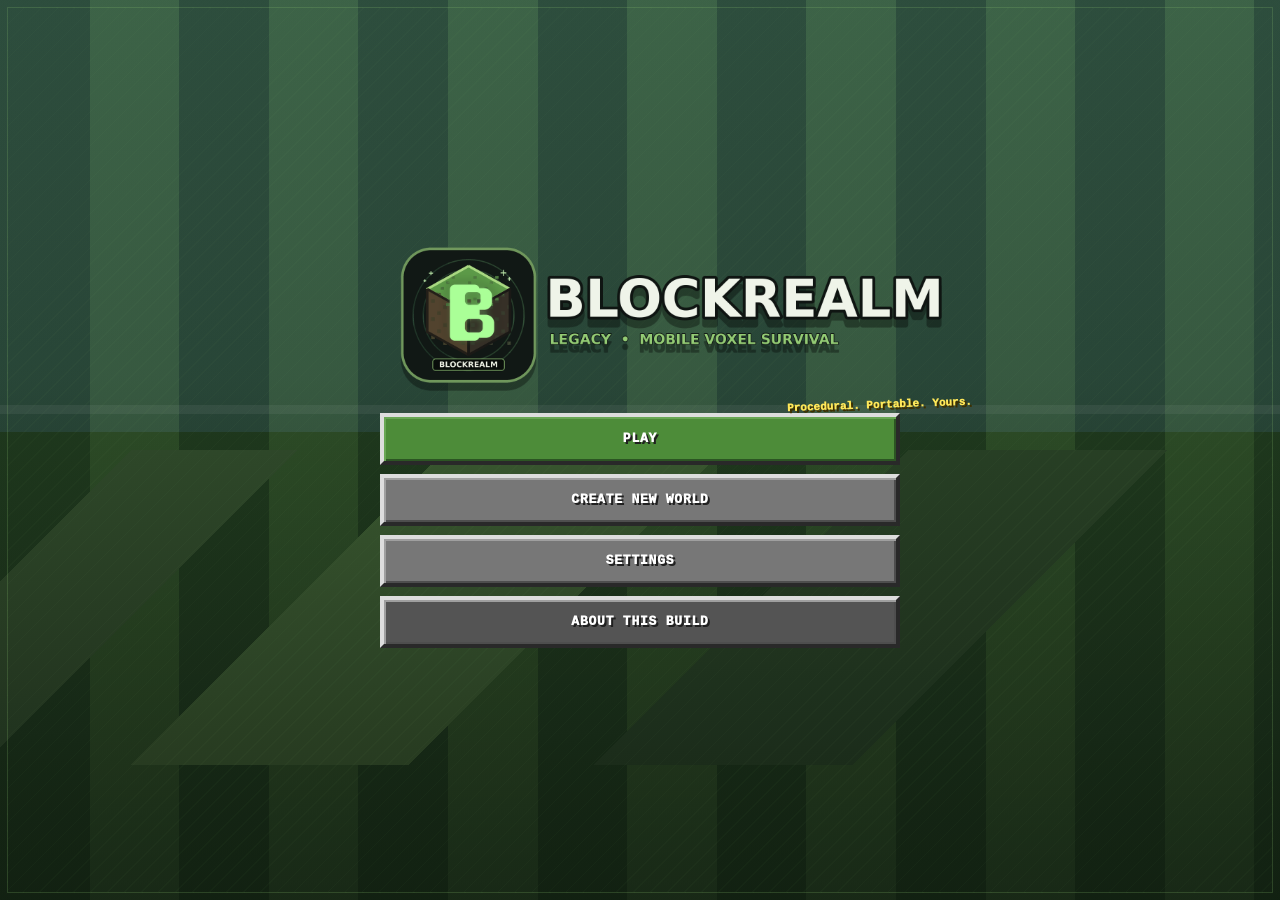
==== commit a43fe7d9: "🎨 Palette: Add ARIA labels for icon buttons and keyboard focus-visible styles Co-authored-by: Gamerz" ====
--- a/web/index.html
+++ b/web/index.html
@@ -141,9 +141,9 @@
     <div id="biomeBadge" class="biome-badge">PLAINS</div>
   </div>
   <div class="top-right-hud">
-    <button id="inventoryBtn" class="hud-btn" aria-label="Open inventory">▦</button>
-    <button id="shaderQuickBtn" class="hud-btn shader-quick" title="Cycle shaders" aria-label="Cycle shaders">✦</button>
-    <button id="pauseBtn" class="hud-btn" aria-label="Pause game">Ⅱ</button>
+    <button id="inventoryBtn" class="hud-btn" aria-label="Inventory" title="Inventory">▦</button>
+    <button id="shaderQuickBtn" class="hud-btn shader-quick" aria-label="Cycle shaders" title="Cycle shaders">✦</button>
+    <button id="pauseBtn" class="hud-btn" aria-label="Pause game" title="Pause">Ⅱ</button>
   </div>
   <div id="crosshair" class="crosshair"><i></i><b></b></div>
   <svg id="mineProgress" viewBox="0 0 44 44"><circle class="track" cx="22" cy="22" r="18"></circle><circle class="fill" cx="22" cy="22" r="18"></circle></svg>
@@ -164,10 +164,10 @@
   <div id="mobileControls">
     <div id="lookZone"></div>
     <div id="joystick" class="joystick"><div id="joystickKnob"></div></div>
-    <button id="mineBtn" class="action-btn mine-btn" aria-label="Mine block or attack"><span>⛏</span></button>
-    <button id="useBtn" class="action-btn use-btn" aria-label="Place block or interact"><span>✋</span></button>
-    <button id="jumpBtn" class="action-btn jump-btn" aria-label="Jump"><span>↑</span></button>
-    <button id="sprintBtn" class="action-btn sprint-btn" aria-label="Sprint"><span>»</span></button>
+    <button id="mineBtn" class="action-btn mine-btn"><span>⛏</span></button>
+    <button id="useBtn" class="action-btn use-btn"><span>✋</span></button>
+    <button id="jumpBtn" class="action-btn jump-btn"><span>↑</span></button>
+    <button id="sprintBtn" class="action-btn sprint-btn"><span>»</span></button>
   </div>
 </div>
 
--- a/web/style.css
+++ b/web/style.css
@@ -3,6 +3,7 @@
   --ui-scale:1;--control-scale:1;--ink:#171717;--panel:#c6c6c6;--panel-dark:#8b8b8b;--edge-light:#f2f2f2;--edge-dark:#373737;
 }
 *{box-sizing:border-box;-webkit-tap-highlight-color:transparent;user-select:none}
+button:focus-visible,input:focus-visible,select:focus-visible{outline:2px solid #ffeb3b;outline-offset:2px;box-shadow:0 0 0 4px rgba(0,0,0,.75)}
 html,body{margin:0;width:100%;height:100%;overflow:hidden;background:#0b0e0c;color:#fff;font-family:"Courier New",ui-monospace,monospace;touch-action:none;overscroll-behavior:none}
 button,input,select{font:inherit}button{cursor:pointer}canvas{position:fixed;inset:0;width:100%;height:100%;display:block;background:#090d0b;image-rendering:pixelated}
 .hidden{display:none!important}.screen{position:fixed;inset:0;z-index:50;display:flex;align-items:center;justify-content:center;padding:calc(18px + var(--safe-t)) calc(18px + var(--safe-r)) calc(18px + var(--safe-b)) calc(18px + var(--safe-l));overflow:auto}
@@ -74,6 +75,3 @@
 #rotateBlocker{display:none;position:fixed;inset:0;z-index:250;background:radial-gradient(circle,#243528,#090d0a 72%);align-items:center;justify-content:center;flex-direction:column;text-align:center;gap:10px;padding:30px;color:#fff}.rotate-phone{font-size:56px;animation:rotateHint 1.8s ease-in-out infinite}.rotate-phone+strong{font-size:18px;letter-spacing:.08em}.rotate-phone~span{font-size:10px;color:#bdd0b8}@keyframes rotateHint{50%{transform:rotate(90deg)}}
 @media(orientation:portrait) and (pointer:coarse){#rotateBlocker{display:flex}body:after{display:none!important}}
 @media(max-height:540px) and (orientation:landscape){.title-card{width:min(88vw,760px);padding:14px 20px}.brand-lockup{width:min(62vw,480px);max-height:100px}.main-brand{margin-bottom:10px}.menu-stack{grid-template-columns:1fr 1fr;gap:8px}.menu-stack .primary{grid-column:1/-1}.menu-stack .mc-btn{min-height:44px}.build-tag{margin-top:7px}.splash{font-size:9px}}
-
-/* ===== Accessibility keyboard focus indicators ===== */
-button:focus-visible,input:focus-visible,select:focus-visible,summary:focus-visible,.slot:focus-visible{outline:3px solid #ffeb3b;outline-offset:2px;box-shadow:0 0 0 4px #101010}
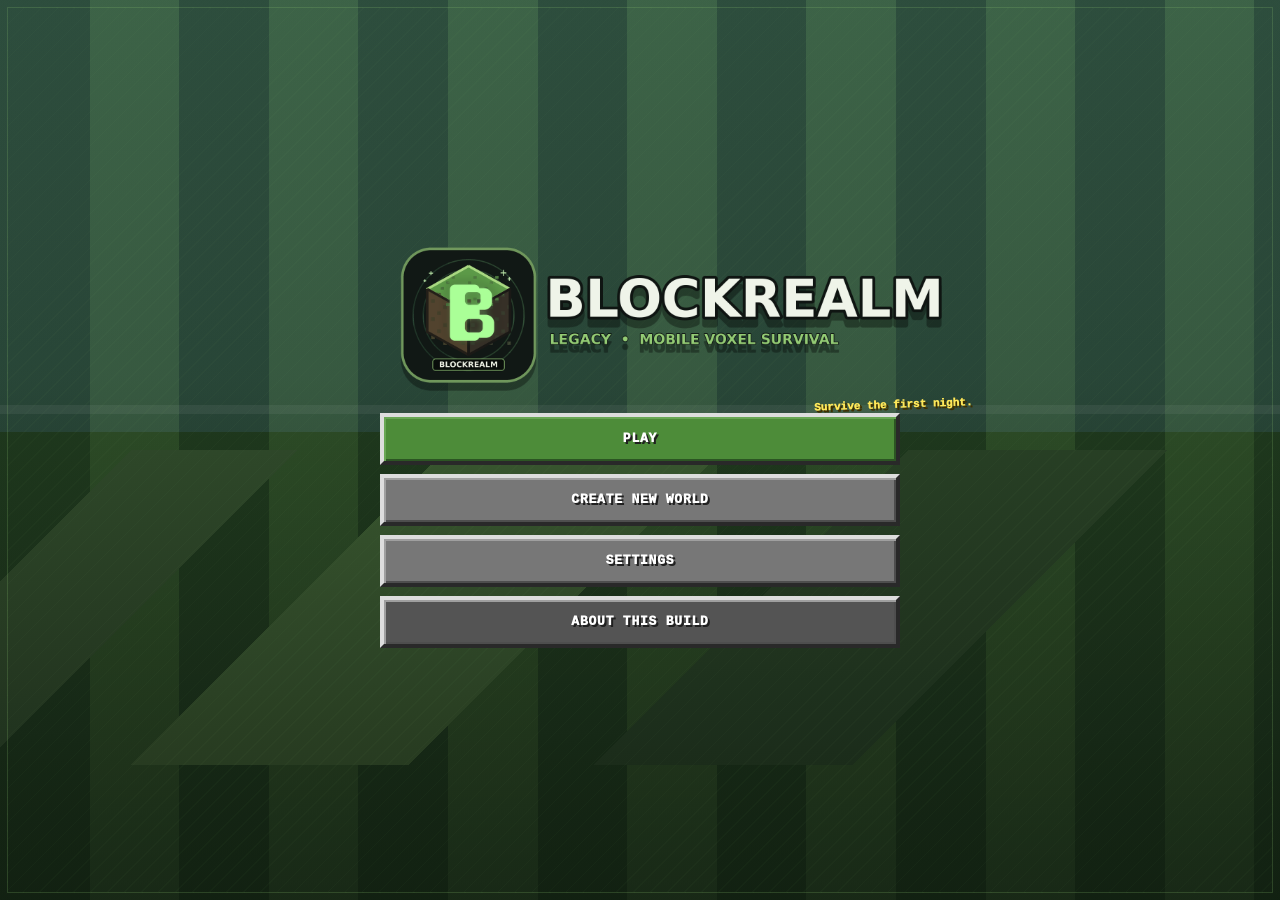
==== commit 7603dbfd: "🎨 Palette: Add ARIA labels and focus-visible keyboard styling Co-authored-by: GamerzArtist <24801359" ====
--- a/web/index.html
+++ b/web/index.html
@@ -141,9 +141,9 @@
     <div id="biomeBadge" class="biome-badge">PLAINS</div>
   </div>
   <div class="top-right-hud">
-    <button id="inventoryBtn" class="hud-btn" aria-label="Inventory" title="Inventory">▦</button>
-    <button id="shaderQuickBtn" class="hud-btn shader-quick" aria-label="Cycle shaders" title="Cycle shaders">✦</button>
-    <button id="pauseBtn" class="hud-btn" aria-label="Pause game" title="Pause">Ⅱ</button>
+    <button id="inventoryBtn" class="hud-btn" aria-label="Inventory">▦</button>
+    <button id="shaderQuickBtn" class="hud-btn shader-quick" title="Cycle shaders" aria-label="Cycle shader profile">✦</button>
+    <button id="pauseBtn" class="hud-btn" aria-label="Pause game">Ⅱ</button>
   </div>
   <div id="crosshair" class="crosshair"><i></i><b></b></div>
   <svg id="mineProgress" viewBox="0 0 44 44"><circle class="track" cx="22" cy="22" r="18"></circle><circle class="fill" cx="22" cy="22" r="18"></circle></svg>
@@ -164,10 +164,10 @@
   <div id="mobileControls">
     <div id="lookZone"></div>
     <div id="joystick" class="joystick"><div id="joystickKnob"></div></div>
-    <button id="mineBtn" class="action-btn mine-btn"><span>⛏</span></button>
-    <button id="useBtn" class="action-btn use-btn"><span>✋</span></button>
-    <button id="jumpBtn" class="action-btn jump-btn"><span>↑</span></button>
-    <button id="sprintBtn" class="action-btn sprint-btn"><span>»</span></button>
+    <button id="mineBtn" class="action-btn mine-btn" aria-label="Mine block"><span>⛏</span></button>
+    <button id="useBtn" class="action-btn use-btn" aria-label="Use or place block"><span>✋</span></button>
+    <button id="jumpBtn" class="action-btn jump-btn" aria-label="Jump"><span>↑</span></button>
+    <button id="sprintBtn" class="action-btn sprint-btn" aria-label="Sprint"><span>»</span></button>
   </div>
 </div>
 
--- a/web/style.css
+++ b/web/style.css
@@ -3,7 +3,6 @@
   --ui-scale:1;--control-scale:1;--ink:#171717;--panel:#c6c6c6;--panel-dark:#8b8b8b;--edge-light:#f2f2f2;--edge-dark:#373737;
 }
 *{box-sizing:border-box;-webkit-tap-highlight-color:transparent;user-select:none}
-button:focus-visible,input:focus-visible,select:focus-visible{outline:2px solid #ffeb3b;outline-offset:2px;box-shadow:0 0 0 4px rgba(0,0,0,.75)}
 html,body{margin:0;width:100%;height:100%;overflow:hidden;background:#0b0e0c;color:#fff;font-family:"Courier New",ui-monospace,monospace;touch-action:none;overscroll-behavior:none}
 button,input,select{font:inherit}button{cursor:pointer}canvas{position:fixed;inset:0;width:100%;height:100%;display:block;background:#090d0b;image-rendering:pixelated}
 .hidden{display:none!important}.screen{position:fixed;inset:0;z-index:50;display:flex;align-items:center;justify-content:center;padding:calc(18px + var(--safe-t)) calc(18px + var(--safe-r)) calc(18px + var(--safe-b)) calc(18px + var(--safe-l));overflow:auto}
@@ -75,3 +74,6 @@
 #rotateBlocker{display:none;position:fixed;inset:0;z-index:250;background:radial-gradient(circle,#243528,#090d0a 72%);align-items:center;justify-content:center;flex-direction:column;text-align:center;gap:10px;padding:30px;color:#fff}.rotate-phone{font-size:56px;animation:rotateHint 1.8s ease-in-out infinite}.rotate-phone+strong{font-size:18px;letter-spacing:.08em}.rotate-phone~span{font-size:10px;color:#bdd0b8}@keyframes rotateHint{50%{transform:rotate(90deg)}}
 @media(orientation:portrait) and (pointer:coarse){#rotateBlocker{display:flex}body:after{display:none!important}}
 @media(max-height:540px) and (orientation:landscape){.title-card{width:min(88vw,760px);padding:14px 20px}.brand-lockup{width:min(62vw,480px);max-height:100px}.main-brand{margin-bottom:10px}.menu-stack{grid-template-columns:1fr 1fr;gap:8px}.menu-stack .primary{grid-column:1/-1}.menu-stack .mc-btn{min-height:44px}.build-tag{margin-top:7px}.splash{font-size:9px}}
+
+/* Focus visible styling for accessibility */
+button:focus-visible,input:focus-visible,select:focus-visible{outline:3px solid #ffeb3b;outline-offset:2px;box-shadow:0 0 0 5px rgba(0,0,0,.85)}
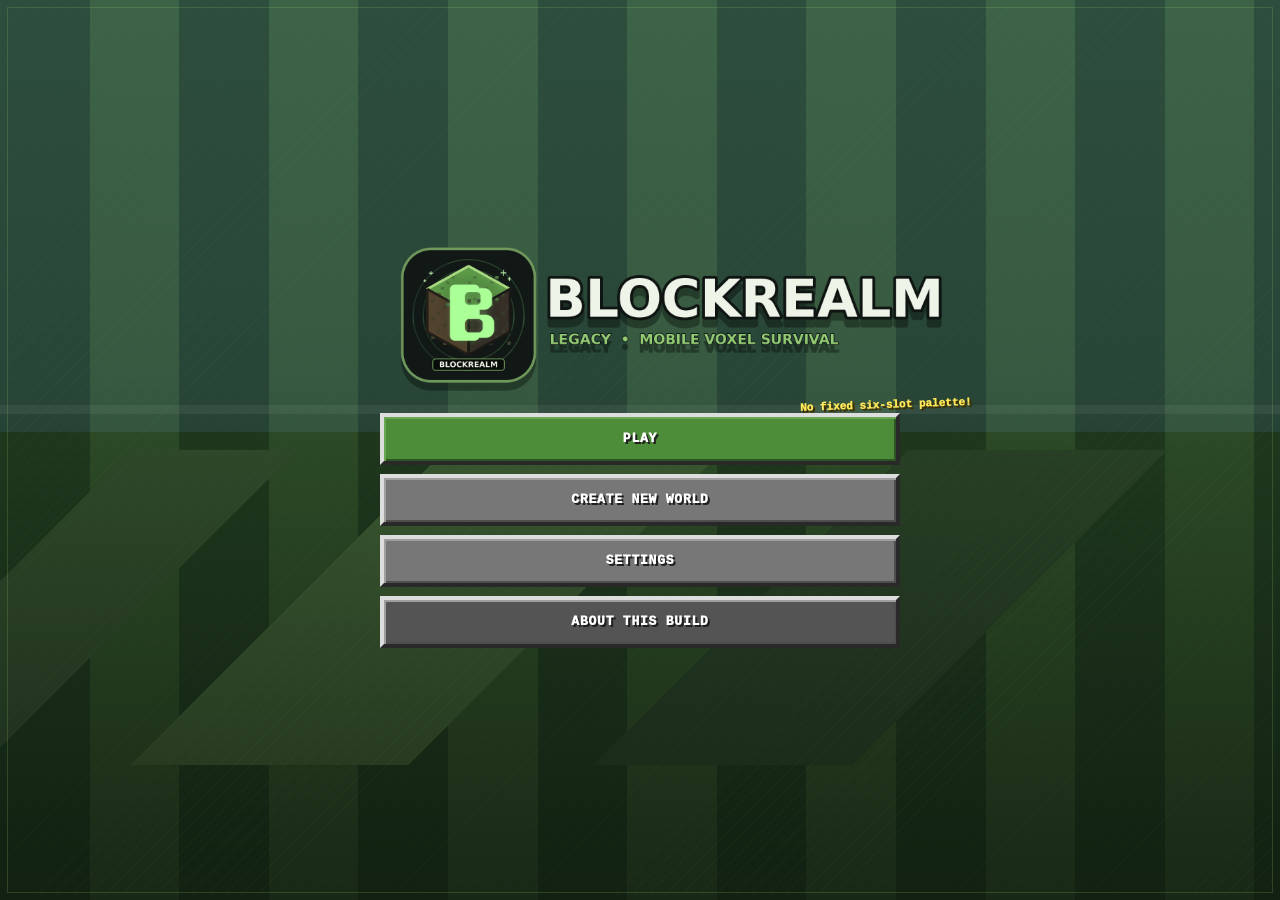
==== commit 1525a8e7: "🎨 Palette: Add ARIA labels and tooltips to icon-only buttons Add descriptive aria-label and title at" ====
--- a/web/index.html
+++ b/web/index.html
@@ -62,7 +62,7 @@
 
 <div id="worldsScreen" class="screen hidden dark-screen">
   <div class="wide-window stone-frame">
-    <div class="window-head"><h2>WORLDS</h2><button class="icon-btn" data-close="worldsScreen" aria-label="Close">×</button></div>
+    <div class="window-head"><h2>WORLDS</h2><button class="icon-btn" data-close="worldsScreen" aria-label="Close window">×</button></div>
     <div id="worldList" class="world-list"></div>
     <div class="bottom-actions"><button id="createFromList" class="mc-btn primary">CREATE WORLD</button><button class="mc-btn" data-close="worldsScreen">BACK</button></div>
   </div>
@@ -70,7 +70,7 @@
 
 <div id="createScreen" class="screen hidden dark-screen">
   <div class="window stone-frame">
-    <div class="window-head"><h2>CREATE WORLD</h2><button class="icon-btn" data-close="createScreen" aria-label="Close">×</button></div>
+    <div class="window-head"><h2>CREATE WORLD</h2><button class="icon-btn" data-close="createScreen" aria-label="Close window">×</button></div>
     <div class="form-grid">
       <label>WORLD NAME<input id="worldName" maxlength="28" value="New Realm"></label>
       <label>SEED<input id="worldSeed" maxlength="48" placeholder="Leave blank for a random seed"></label>
@@ -86,7 +86,7 @@
 
 <div id="settingsScreen" class="screen hidden dark-screen">
   <div class="window stone-frame scroll-window">
-    <div class="window-head"><h2>SETTINGS</h2><button class="icon-btn" data-close="settingsScreen" aria-label="Close">×</button></div>
+    <div class="window-head"><h2>SETTINGS</h2><button class="icon-btn" data-close="settingsScreen" aria-label="Close window">×</button></div>
     <div class="settings-grid">
       <label>VIEW DISTANCE <b id="viewDistanceValue"></b><input id="viewDistance" type="range" min="1" max="4" step="1"></label>
       <label>RENDER SCALE <b id="renderScaleValue"></b><input id="renderScale" type="range" min="0.5" max="1" step="0.05"></label>
@@ -114,7 +114,7 @@
 
 <div id="aboutScreen" class="screen hidden dark-screen">
   <div class="window stone-frame scroll-window text-window">
-    <div class="window-head"><h2>ABOUT</h2><button class="icon-btn" data-close="aboutScreen" aria-label="Close">×</button></div>
+    <div class="window-head"><h2>ABOUT</h2><button class="icon-btn" data-close="aboutScreen" aria-label="Close window">×</button></div>
     <p><strong>BlockRealm: Legacy</strong> is an original mobile-first voxel survival engine. It uses procedural pixel textures, streamed seed-based terrain and a WebGL 1 renderer designed for broad Android WebView compatibility, with scalable original shader profiles and explicit safe-mode diagnostics.</p>
     <h3>Core loop</h3><p>Explore → gather → craft → mine deeper → smelt metals → survive the night → build a permanent realm.</p>
     <h3>Controls</h3><p>Mobile: left joystick to move, swipe the right side to look, hold the pick button to mine or attack, tap the hand button to place or interact, and use the jump/sprint buttons. Desktop: WASD, mouse, Space, Shift, E, left/right click.</p>
@@ -141,9 +141,9 @@
     <div id="biomeBadge" class="biome-badge">PLAINS</div>
   </div>
   <div class="top-right-hud">
-    <button id="inventoryBtn" class="hud-btn" aria-label="Inventory">▦</button>
-    <button id="shaderQuickBtn" class="hud-btn shader-quick" title="Cycle shaders" aria-label="Cycle shader profile">✦</button>
-    <button id="pauseBtn" class="hud-btn" aria-label="Pause game">Ⅱ</button>
+    <button id="inventoryBtn" class="hud-btn" aria-label="Open Inventory (E)" title="Open Inventory (E)">▦</button>
+    <button id="shaderQuickBtn" class="hud-btn shader-quick" aria-label="Cycle Shader Preset" title="Cycle shaders">✦</button>
+    <button id="pauseBtn" class="hud-btn" aria-label="Pause Game (Esc)" title="Pause Game (Esc)">Ⅱ</button>
   </div>
   <div id="crosshair" class="crosshair"><i></i><b></b></div>
   <svg id="mineProgress" viewBox="0 0 44 44"><circle class="track" cx="22" cy="22" r="18"></circle><circle class="fill" cx="22" cy="22" r="18"></circle></svg>
@@ -164,16 +164,16 @@
   <div id="mobileControls">
     <div id="lookZone"></div>
     <div id="joystick" class="joystick"><div id="joystickKnob"></div></div>
-    <button id="mineBtn" class="action-btn mine-btn" aria-label="Mine block"><span>⛏</span></button>
-    <button id="useBtn" class="action-btn use-btn" aria-label="Use or place block"><span>✋</span></button>
-    <button id="jumpBtn" class="action-btn jump-btn" aria-label="Jump"><span>↑</span></button>
-    <button id="sprintBtn" class="action-btn sprint-btn" aria-label="Sprint"><span>»</span></button>
+    <button id="mineBtn" class="action-btn mine-btn" aria-label="Mine or Attack" title="Mine or Attack"><span>⛏</span></button>
+    <button id="useBtn" class="action-btn use-btn" aria-label="Place or Interact" title="Place or Interact"><span>✋</span></button>
+    <button id="jumpBtn" class="action-btn jump-btn" aria-label="Jump" title="Jump"><span>↑</span></button>
+    <button id="sprintBtn" class="action-btn sprint-btn" aria-label="Sprint" title="Sprint"><span>»</span></button>
   </div>
 </div>
 
 <div id="inventoryOverlay" class="overlay hidden">
   <div class="inventory-window stone-frame">
-    <div class="window-head"><h2 id="inventoryTitle">INVENTORY</h2><button id="closeInventory" class="icon-btn" aria-label="Close">×</button></div>
+    <div class="window-head"><h2 id="inventoryTitle">INVENTORY</h2><button id="closeInventory" class="icon-btn" aria-label="Close inventory">×</button></div>
     <div class="inventory-layout">
       <aside class="player-pane">
         <div class="player-paperdoll"><div class="player-head"></div><div class="player-body"></div><div class="player-arm l"></div><div class="player-arm r"></div><div class="player-leg l"></div><div class="player-leg r"></div></div>
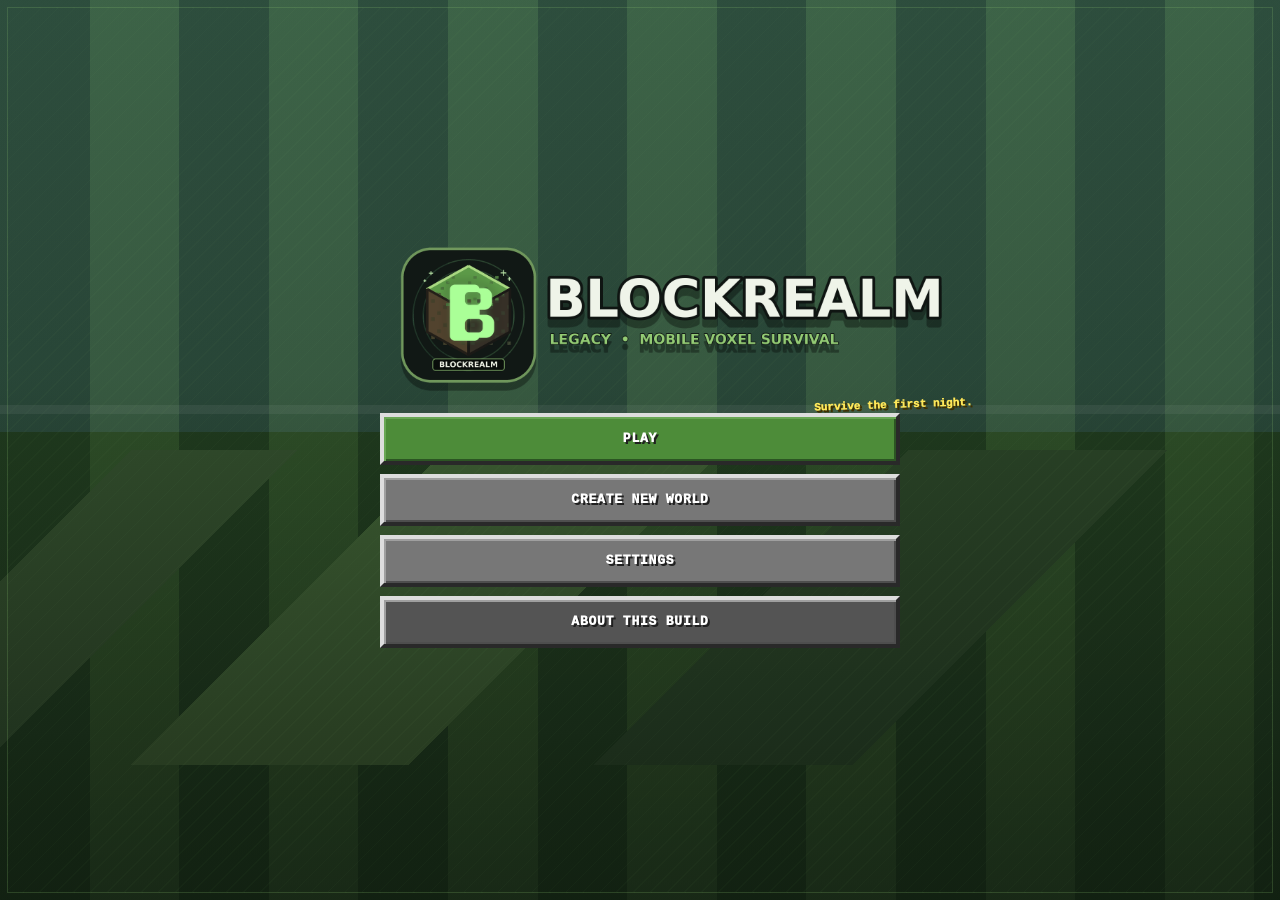
==== commit 0a913263: "🎨 Palette: Add accessible ARIA labels to icon controls Add descriptive aria-label and title attribut" ====
--- a/web/index.html
+++ b/web/index.html
@@ -62,7 +62,7 @@
 
 <div id="worldsScreen" class="screen hidden dark-screen">
   <div class="wide-window stone-frame">
-    <div class="window-head"><h2>WORLDS</h2><button class="icon-btn" data-close="worldsScreen" aria-label="Close window">×</button></div>
+    <div class="window-head"><h2>WORLDS</h2><button class="icon-btn" data-close="worldsScreen" aria-label="Close worlds window">×</button></div>
     <div id="worldList" class="world-list"></div>
     <div class="bottom-actions"><button id="createFromList" class="mc-btn primary">CREATE WORLD</button><button class="mc-btn" data-close="worldsScreen">BACK</button></div>
   </div>
@@ -70,7 +70,7 @@
 
 <div id="createScreen" class="screen hidden dark-screen">
   <div class="window stone-frame">
-    <div class="window-head"><h2>CREATE WORLD</h2><button class="icon-btn" data-close="createScreen" aria-label="Close window">×</button></div>
+    <div class="window-head"><h2>CREATE WORLD</h2><button class="icon-btn" data-close="createScreen" aria-label="Close create world window">×</button></div>
     <div class="form-grid">
       <label>WORLD NAME<input id="worldName" maxlength="28" value="New Realm"></label>
       <label>SEED<input id="worldSeed" maxlength="48" placeholder="Leave blank for a random seed"></label>
@@ -86,7 +86,7 @@
 
 <div id="settingsScreen" class="screen hidden dark-screen">
   <div class="window stone-frame scroll-window">
-    <div class="window-head"><h2>SETTINGS</h2><button class="icon-btn" data-close="settingsScreen" aria-label="Close window">×</button></div>
+    <div class="window-head"><h2>SETTINGS</h2><button class="icon-btn" data-close="settingsScreen" aria-label="Close settings window">×</button></div>
     <div class="settings-grid">
       <label>VIEW DISTANCE <b id="viewDistanceValue"></b><input id="viewDistance" type="range" min="1" max="4" step="1"></label>
       <label>RENDER SCALE <b id="renderScaleValue"></b><input id="renderScale" type="range" min="0.5" max="1" step="0.05"></label>
@@ -114,7 +114,7 @@
 
 <div id="aboutScreen" class="screen hidden dark-screen">
   <div class="window stone-frame scroll-window text-window">
-    <div class="window-head"><h2>ABOUT</h2><button class="icon-btn" data-close="aboutScreen" aria-label="Close window">×</button></div>
+    <div class="window-head"><h2>ABOUT</h2><button class="icon-btn" data-close="aboutScreen" aria-label="Close about window">×</button></div>
     <p><strong>BlockRealm: Legacy</strong> is an original mobile-first voxel survival engine. It uses procedural pixel textures, streamed seed-based terrain and a WebGL 1 renderer designed for broad Android WebView compatibility, with scalable original shader profiles and explicit safe-mode diagnostics.</p>
     <h3>Core loop</h3><p>Explore → gather → craft → mine deeper → smelt metals → survive the night → build a permanent realm.</p>
     <h3>Controls</h3><p>Mobile: left joystick to move, swipe the right side to look, hold the pick button to mine or attack, tap the hand button to place or interact, and use the jump/sprint buttons. Desktop: WASD, mouse, Space, Shift, E, left/right click.</p>
@@ -141,9 +141,9 @@
     <div id="biomeBadge" class="biome-badge">PLAINS</div>
   </div>
   <div class="top-right-hud">
-    <button id="inventoryBtn" class="hud-btn" aria-label="Open Inventory (E)" title="Open Inventory (E)">▦</button>
-    <button id="shaderQuickBtn" class="hud-btn shader-quick" aria-label="Cycle Shader Preset" title="Cycle shaders">✦</button>
-    <button id="pauseBtn" class="hud-btn" aria-label="Pause Game (Esc)" title="Pause Game (Esc)">Ⅱ</button>
+    <button id="inventoryBtn" class="hud-btn" aria-label="Open inventory" title="Open inventory">▦</button>
+    <button id="shaderQuickBtn" class="hud-btn shader-quick" aria-label="Cycle shader profile" title="Cycle shaders">✦</button>
+    <button id="pauseBtn" class="hud-btn" aria-label="Pause game" title="Pause game">Ⅱ</button>
   </div>
   <div id="crosshair" class="crosshair"><i></i><b></b></div>
   <svg id="mineProgress" viewBox="0 0 44 44"><circle class="track" cx="22" cy="22" r="18"></circle><circle class="fill" cx="22" cy="22" r="18"></circle></svg>
@@ -164,10 +164,10 @@
   <div id="mobileControls">
     <div id="lookZone"></div>
     <div id="joystick" class="joystick"><div id="joystickKnob"></div></div>
-    <button id="mineBtn" class="action-btn mine-btn" aria-label="Mine or Attack" title="Mine or Attack"><span>⛏</span></button>
-    <button id="useBtn" class="action-btn use-btn" aria-label="Place or Interact" title="Place or Interact"><span>✋</span></button>
-    <button id="jumpBtn" class="action-btn jump-btn" aria-label="Jump" title="Jump"><span>↑</span></button>
-    <button id="sprintBtn" class="action-btn sprint-btn" aria-label="Sprint" title="Sprint"><span>»</span></button>
+    <button id="mineBtn" class="action-btn mine-btn" aria-label="Mine or attack"><span>⛏</span></button>
+    <button id="useBtn" class="action-btn use-btn" aria-label="Place or interact"><span>✋</span></button>
+    <button id="jumpBtn" class="action-btn jump-btn" aria-label="Jump"><span>↑</span></button>
+    <button id="sprintBtn" class="action-btn sprint-btn" aria-label="Sprint"><span>»</span></button>
   </div>
 </div>
 
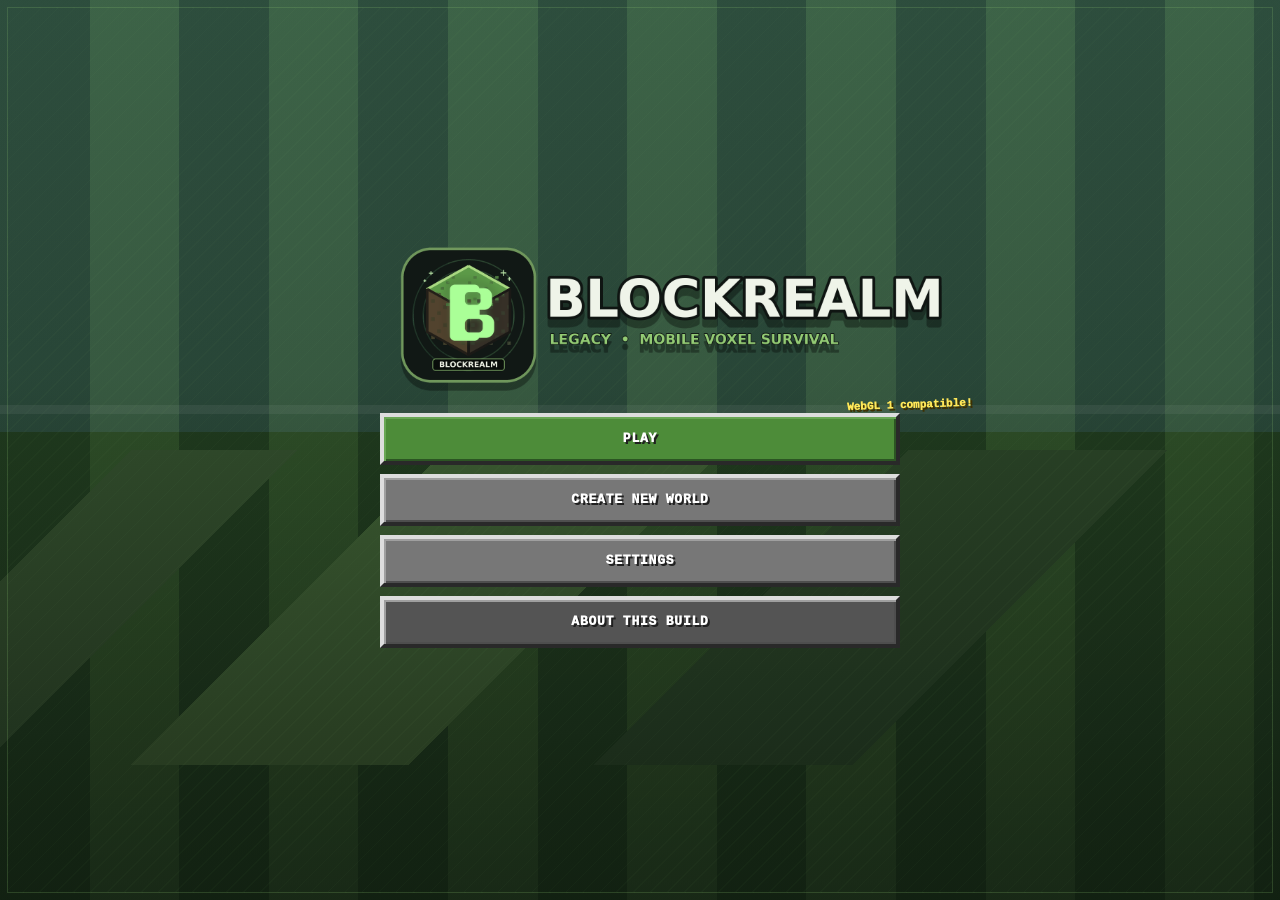
==== commit 734e8807: "fix(legacy): accessible HUD controls and keyboard focus" ====
--- a/web/index.html
+++ b/web/index.html
@@ -11,6 +11,7 @@
 <link rel="stylesheet" href="style.css">
 <title>BlockRealm: Legacy v4.1</title>
 <link rel="icon" href="favicon.png">
+<style>button:focus-visible,input:focus-visible,select:focus-visible{outline:2px solid #f0df9a;outline-offset:3px}</style>
 </head>
 <body>
 <canvas id="game" aria-label="BlockRealm game canvas"></canvas>
@@ -62,7 +63,7 @@
 
 <div id="worldsScreen" class="screen hidden dark-screen">
   <div class="wide-window stone-frame">
-    <div class="window-head"><h2>WORLDS</h2><button class="icon-btn" data-close="worldsScreen" aria-label="Close worlds window">×</button></div>
+    <div class="window-head"><h2>WORLDS</h2><button class="icon-btn" data-close="worldsScreen" aria-label="Close worlds">×</button></div>
     <div id="worldList" class="world-list"></div>
     <div class="bottom-actions"><button id="createFromList" class="mc-btn primary">CREATE WORLD</button><button class="mc-btn" data-close="worldsScreen">BACK</button></div>
   </div>
@@ -70,7 +71,7 @@
 
 <div id="createScreen" class="screen hidden dark-screen">
   <div class="window stone-frame">
-    <div class="window-head"><h2>CREATE WORLD</h2><button class="icon-btn" data-close="createScreen" aria-label="Close create world window">×</button></div>
+    <div class="window-head"><h2>CREATE WORLD</h2><button class="icon-btn" data-close="createScreen" aria-label="Close create">×</button></div>
     <div class="form-grid">
       <label>WORLD NAME<input id="worldName" maxlength="28" value="New Realm"></label>
       <label>SEED<input id="worldSeed" maxlength="48" placeholder="Leave blank for a random seed"></label>
@@ -86,7 +87,7 @@
 
 <div id="settingsScreen" class="screen hidden dark-screen">
   <div class="window stone-frame scroll-window">
-    <div class="window-head"><h2>SETTINGS</h2><button class="icon-btn" data-close="settingsScreen" aria-label="Close settings window">×</button></div>
+    <div class="window-head"><h2>SETTINGS</h2><button class="icon-btn" data-close="settingsScreen" aria-label="Close settings">×</button></div>
     <div class="settings-grid">
       <label>VIEW DISTANCE <b id="viewDistanceValue"></b><input id="viewDistance" type="range" min="1" max="4" step="1"></label>
       <label>RENDER SCALE <b id="renderScaleValue"></b><input id="renderScale" type="range" min="0.5" max="1" step="0.05"></label>
@@ -114,7 +115,7 @@
 
 <div id="aboutScreen" class="screen hidden dark-screen">
   <div class="window stone-frame scroll-window text-window">
-    <div class="window-head"><h2>ABOUT</h2><button class="icon-btn" data-close="aboutScreen" aria-label="Close about window">×</button></div>
+    <div class="window-head"><h2>ABOUT</h2><button class="icon-btn" data-close="aboutScreen" aria-label="Close about">×</button></div>
     <p><strong>BlockRealm: Legacy</strong> is an original mobile-first voxel survival engine. It uses procedural pixel textures, streamed seed-based terrain and a WebGL 1 renderer designed for broad Android WebView compatibility, with scalable original shader profiles and explicit safe-mode diagnostics.</p>
     <h3>Core loop</h3><p>Explore → gather → craft → mine deeper → smelt metals → survive the night → build a permanent realm.</p>
     <h3>Controls</h3><p>Mobile: left joystick to move, swipe the right side to look, hold the pick button to mine or attack, tap the hand button to place or interact, and use the jump/sprint buttons. Desktop: WASD, mouse, Space, Shift, E, left/right click.</p>
@@ -141,9 +142,9 @@
     <div id="biomeBadge" class="biome-badge">PLAINS</div>
   </div>
   <div class="top-right-hud">
-    <button id="inventoryBtn" class="hud-btn" aria-label="Open inventory" title="Open inventory">▦</button>
-    <button id="shaderQuickBtn" class="hud-btn shader-quick" aria-label="Cycle shader profile" title="Cycle shaders">✦</button>
-    <button id="pauseBtn" class="hud-btn" aria-label="Pause game" title="Pause game">Ⅱ</button>
+    <button aria-label="Open inventory" id="inventoryBtn" class="hud-btn">▦</button>
+    <button aria-label="Cycle shaders" id="shaderQuickBtn" class="hud-btn shader-quick" title="Cycle shaders">✦</button>
+    <button aria-label="Pause game" id="pauseBtn" class="hud-btn">Ⅱ</button>
   </div>
   <div id="crosshair" class="crosshair"><i></i><b></b></div>
   <svg id="mineProgress" viewBox="0 0 44 44"><circle class="track" cx="22" cy="22" r="18"></circle><circle class="fill" cx="22" cy="22" r="18"></circle></svg>
@@ -164,16 +165,16 @@
   <div id="mobileControls">
     <div id="lookZone"></div>
     <div id="joystick" class="joystick"><div id="joystickKnob"></div></div>
-    <button id="mineBtn" class="action-btn mine-btn" aria-label="Mine or attack"><span>⛏</span></button>
-    <button id="useBtn" class="action-btn use-btn" aria-label="Place or interact"><span>✋</span></button>
-    <button id="jumpBtn" class="action-btn jump-btn" aria-label="Jump"><span>↑</span></button>
-    <button id="sprintBtn" class="action-btn sprint-btn" aria-label="Sprint"><span>»</span></button>
+    <button id="mineBtn" class="action-btn mine-btn"><span>⛏</span></button>
+    <button id="useBtn" class="action-btn use-btn"><span>✋</span></button>
+    <button id="jumpBtn" class="action-btn jump-btn"><span>↑</span></button>
+    <button id="sprintBtn" class="action-btn sprint-btn"><span>»</span></button>
   </div>
 </div>
 
 <div id="inventoryOverlay" class="overlay hidden">
   <div class="inventory-window stone-frame">
-    <div class="window-head"><h2 id="inventoryTitle">INVENTORY</h2><button id="closeInventory" class="icon-btn" aria-label="Close inventory">×</button></div>
+    <div class="window-head"><h2 id="inventoryTitle">INVENTORY</h2><button aria-label="Close inventory" id="closeInventory" class="icon-btn">×</button></div>
     <div class="inventory-layout">
       <aside class="player-pane">
         <div class="player-paperdoll"><div class="player-head"></div><div class="player-body"></div><div class="player-arm l"></div><div class="player-arm r"></div><div class="player-leg l"></div><div class="player-leg r"></div></div>
